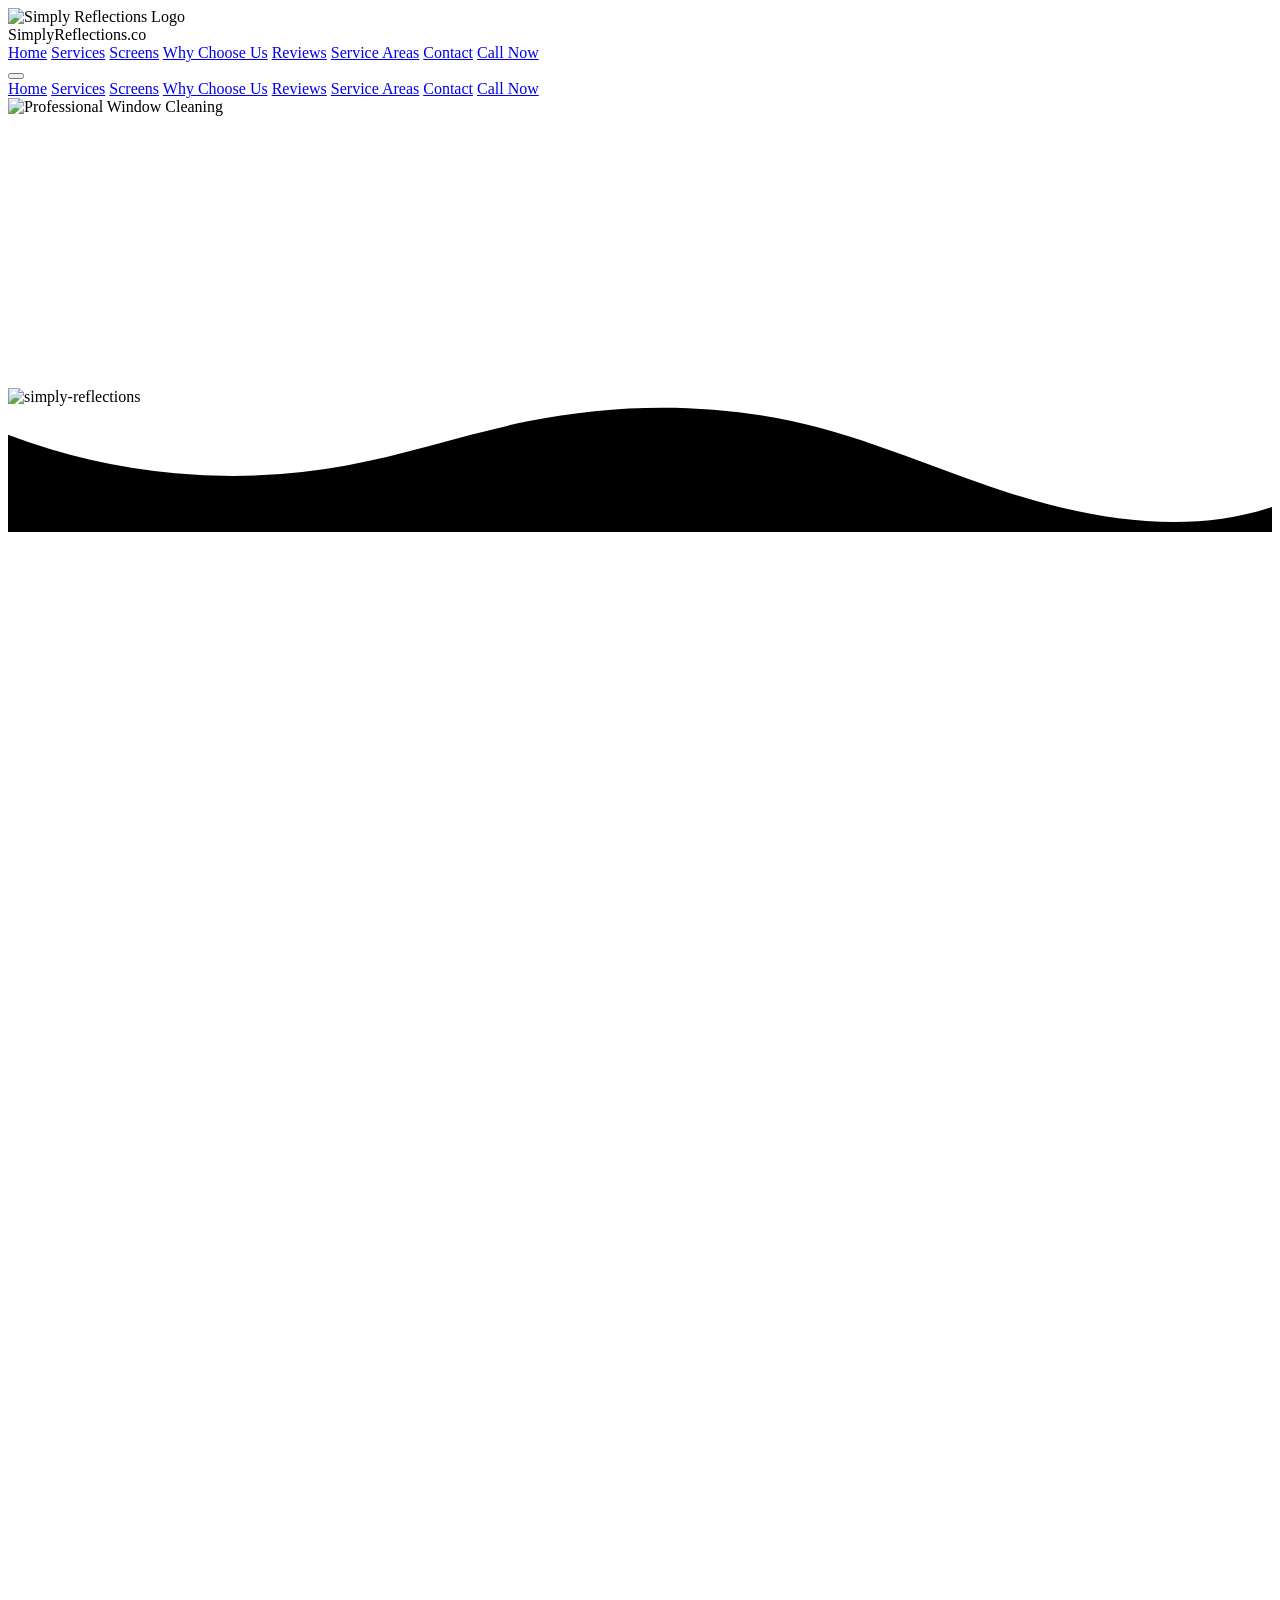
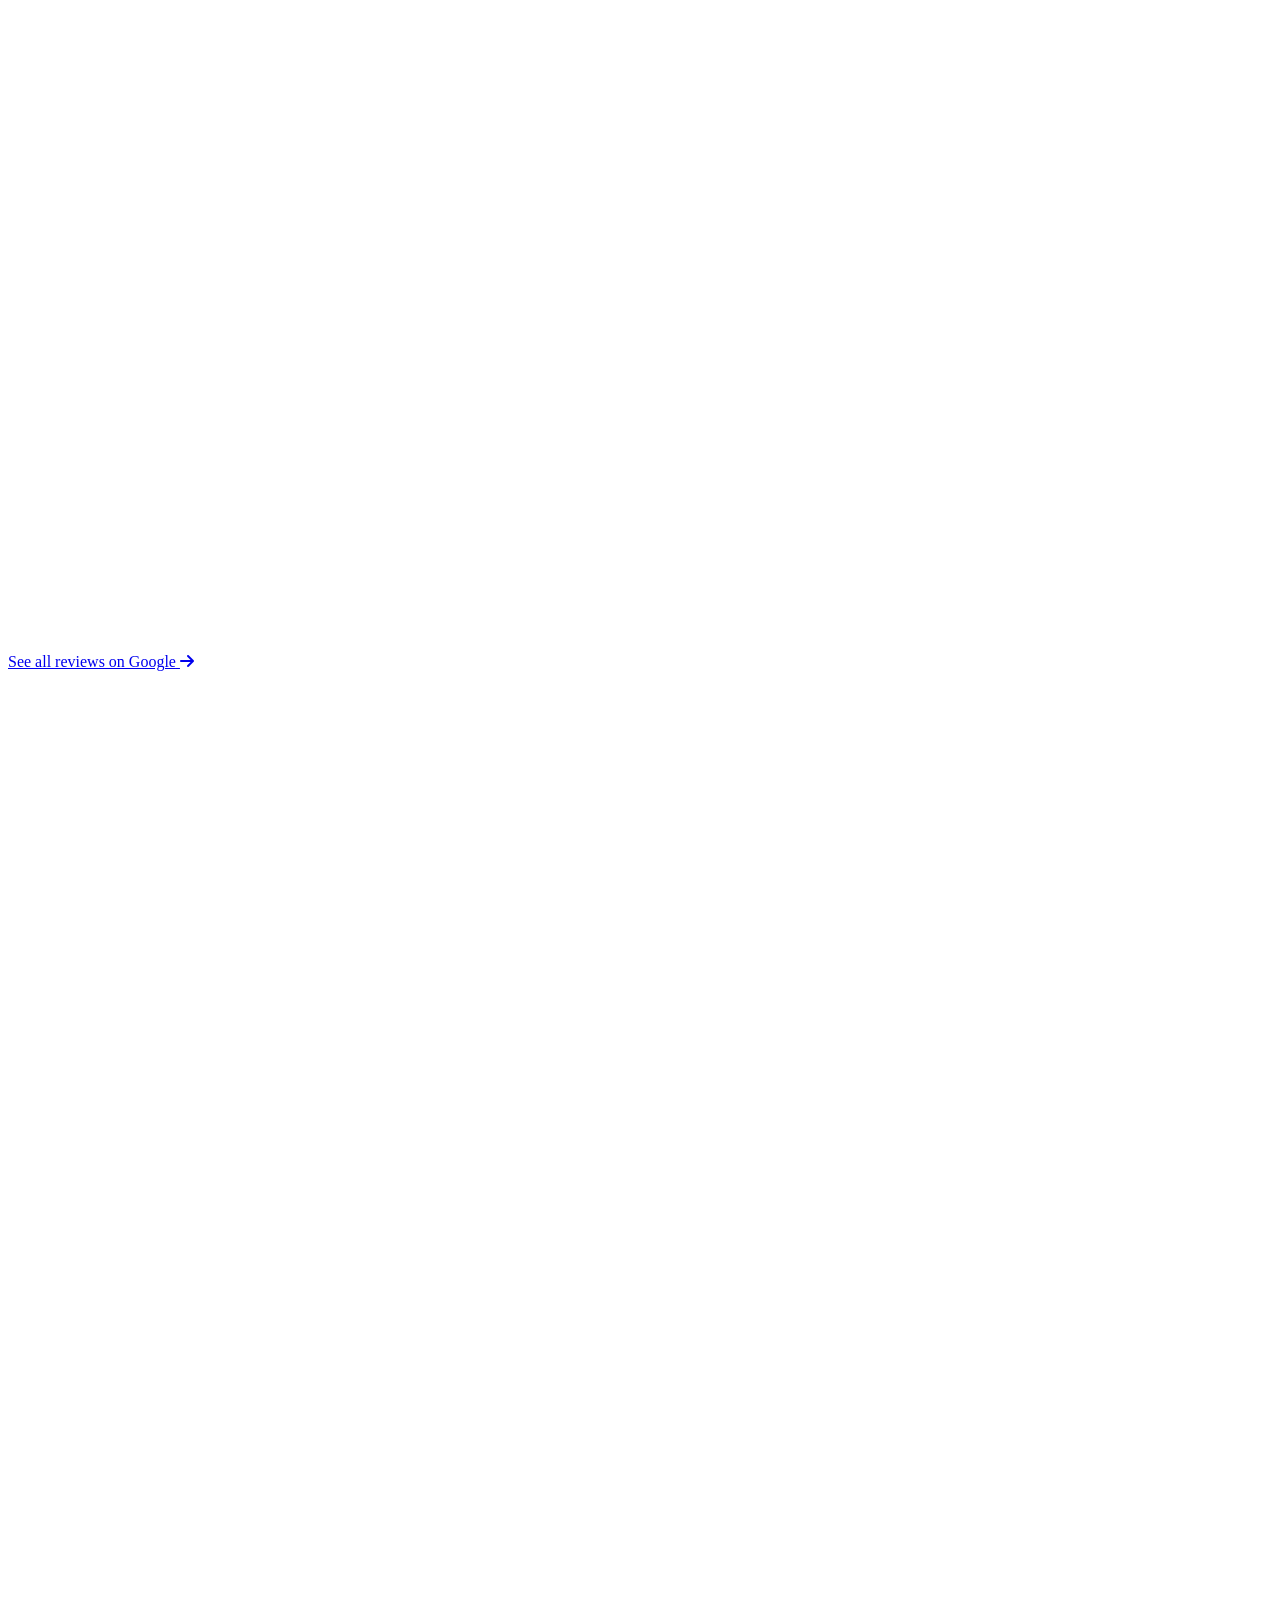
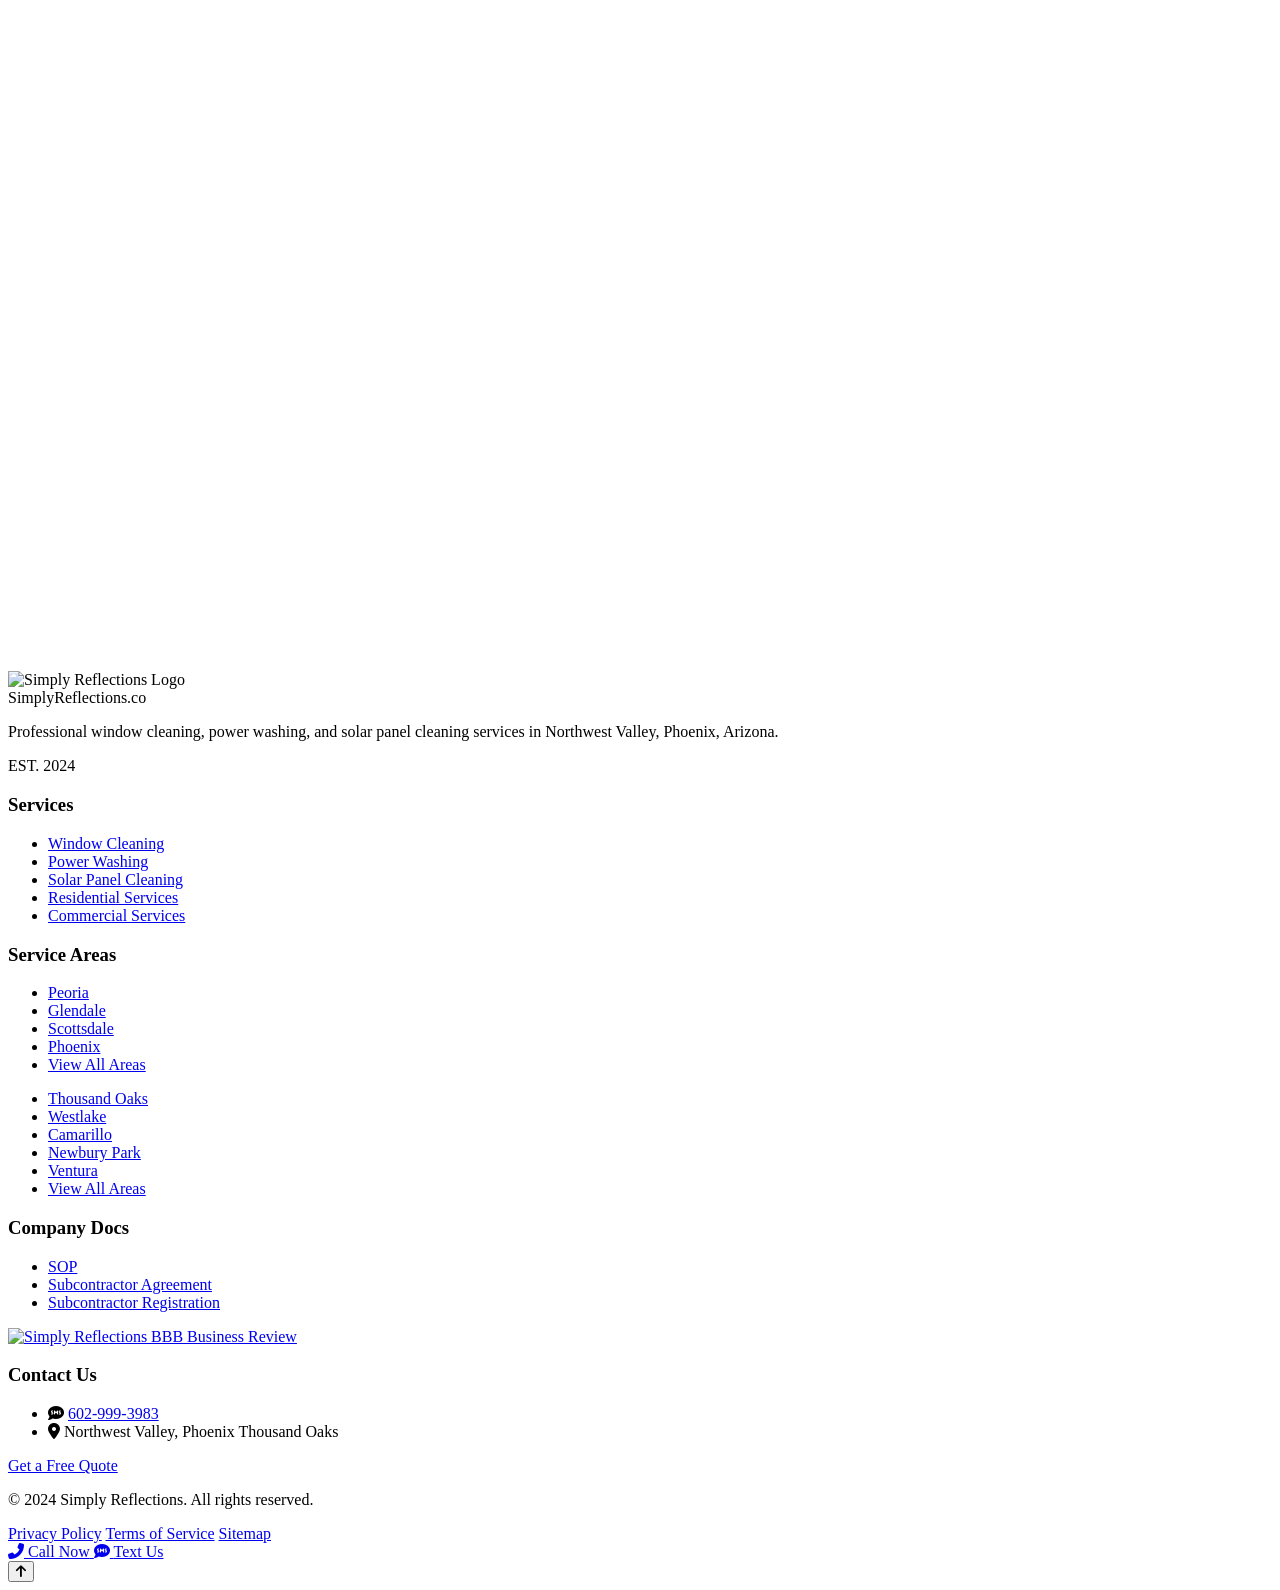
==== index.html @ 472fb4e9 "Footer: add Subcontractor Agreement + Registration links (index.html)" ====
<!DOCTYPE html>
<html lang="en">
<head>
    <meta charset="UTF-8">
    <meta name="viewport" content="width=device-width, initial-scale=1.0">
    <title>Window Cleaning Phoenix AZ | Power Washing & Solar Panel Cleaning | Simply Reflections </title>

    <meta name="description" content="Get sparkling clean windows, thoroughly power washed surfaces, and efficient solar panels in Phoenix, AZ! Simply Reflections offers 5-star rated, insured, and eco-friendly cleaning services. Text us for a free quote!">
    <meta name="keywords" content="Junk Removal, window cleaning Phoenix, power washing Phoenix, solar panel cleaning Phoenix, pressure washing Phoenix, window washing Phoenix, cleaning services Phoenix, Northwest Valley cleaning, residential window cleaning, commercial power washing, eco-friendly cleaning Arizona">
    <meta name="robots" content="index, follow">
    <link rel="icon" href="favicon.ico" type="image/x-icon">

    <!-- Open Graph Meta Tags (for social media sharing like Facebook, LinkedIn) -->
    <meta property="og:title" content="Simply Reflections - Professional Cleaning Services in Phoenix, AZ">
    <meta property="og:description" content="Expert window cleaning, power washing, and solar panel cleaning for homes and businesses across Phoenix and Northwest Valley, AZ. Get your free quote today!">
    <!-- IMPORTANT: Replace image URL with a high-quality image (1200x630px recommended) -->
    <meta property="og:image" content="https://simplyreflections.co/assets/img/simply-reflections-og-image.jpg">
    <meta property="og:url" content="https://simplyreflections.co/index.html">
    <meta property="og:type" content="website">
    <meta property="og:locale" content="en_US">
    
    <meta name="facebook-domain-verification" content="704m0b289h3f13l5sn9hy6qfu9cbup" >
    <!-- Twitter Card Meta Tags (for Twitter sharing) -->
    <!-- These control how your page appears when shared on Twitter. -->
    <meta name="twitter:card" content="summary_large_image">
    <meta name="twitter:site" content="@yourtwitterhandle"> <!-- Optional: Replace with your Twitter handle if you have one -->
    <meta name="twitter:title" content="Simply Reflections - Phoenix Cleaning Experts">
    <meta name="twitter:description" content="Sparkling clean results for windows, driveways, and solar panels in Phoenix, AZ. 5-star rated, insured, and eco-friendly.">
    <!-- IMPORTANT: Replace image URL with a high-quality image (800x418px recommended) -->
    <meta name="twitter:image" content="https://simplyreflections.co/assets/img/simply-reflections-twitter-card-image.jpg">

    <script type="application/ld+json">
    {
      "@context": "https://schema.org",
      "@type": "LocalBusiness",
      "name": "Simply Reflections",
      "image": "https://simplyreflections.co/assets/img/simply-reflections.jpg",
      "url": "https://simplyreflections.co",
      "telephone": "+16029993983",
      "address": {
        "@type": "PostalAddress",
        "streetAddress": "Your Business Street Address (Optional)",
        "addressLocality": "Phoenix",
        "addressRegion": "AZ",
        "postalCode": "Your Postal Code (Optional)",
        "addressCountry": "US"
      },
      "priceRange": "$$",
      "openingHoursSpecification": [
        {
          "@type": "OpeningHoursSpecification",
          "dayOfWeek": [
            "Monday",
            "Tuesday",
            "Wednesday",
            "Thursday",
            "Friday",
            "Saturday"
          ],
          "opens": "08:00",
          "closes": "17:00"
        }
      ],
      "hasMap": "https://www.google.com/maps/place/Simply+Reflections/@33.690091,-112.2878858,17z",
      "aggregateRating": {
        "@type": "AggregateRating",
        "ratingValue": "5.0",
        "reviewCount": "6" <!-- IMPORTANT: Adjust this based on your actual Google review count -->
      },
      "servesCuisine": "Cleaning Services",
      "serviceArea": [
        {
          "@type": "Place",
          "name": "Phoenix, AZ"
        },
        {
          "@type": "Place",
          "name": "Northwest Valley, AZ"
        }
      ],
      "makesOffer": [
        {
          "@type": "Offer",
          "itemOffered": {
            "@type": "Service",
            "name": "Window Cleaning"
          },
          "priceSpecification": {
            "@type": "PriceSpecification",
            "priceCurrency": "USD",
            "minPrice": "50",
            "maxPrice": "500"
          }
        },
        {
          "@type": "Offer",
          "itemOffered": {
            "@type": "Service",
            "name": "Power Washing"
          },
          "priceSpecification": {
            "@type": "PriceSpecification",
            "priceCurrency": "USD",
            "minPrice": "100",
            "maxPrice": "800"
          }
        },
        {
          "@type": "Offer",
          "itemOffered": {
            "@type": "Service",
            "name": "Solar Panel Cleaning"
          },
          "priceSpecification": {
            "@type": "PriceSpecification",
            "priceCurrency": "USD",
            "minPrice": "75",
            "maxPrice": "600"
          }
        }
      ]
    }
    </script>
    <!-- Meta Pixel Code -->
    <script>
    !function(f,b,e,v,n,t,s)
    {if(f.fbq)return;n=f.fbq=function(){n.callMethod?
    n.callMethod.apply(n,arguments):n.queue.push(arguments)};
    if(!f._fbq)f._fbq=n;n.push=n;n.loaded=!0;n.version='2.0';
    n.queue=[];t=b.createElement(e);t.async=!0;
    t.src=v;s=b.getElementsByTagName(e)[0];
    s.parentNode.insertBefore(t,s)}(window, document,'script',
    'https://connect.facebook.net/en_US/fbevents.js');
    fbq('init', '1446976406783797');
    fbq('track', 'PageView');
    </script>
    <noscript><img height="1" width="1" style="display:none"
    src="https://www.facebook.com/tr?id=1446976406783797&ev=PageView&noscript=1"
    /></noscript>
    <!-- End Meta Pixel Code -->

    <!-- Google tag (gtag.js) -->
<script async src="https://www.googletagmanager.com/gtag/js?id=G-9D026DBQJS"></script>
<script>
  window.dataLayer = window.dataLayer || [];
  function gtag(){dataLayer.push(arguments);}
  gtag('js', new Date());

  gtag('config', 'G-9D026DBQJS');
</script>

    <link rel="stylesheet" href="https://cdn.jsdelivr.net/npm/tailwindcss@2.2.19/dist/tailwind.min.css">
    <link rel="stylesheet" href="https://cdn.jsdelivr.net/npm/@fortawesome/fontawesome-free@6.1.1/css/all.min.css">
    <link rel="stylesheet" href="https://fonts.googleapis.com/css2?family=Montserrat:wght@300;400;500;600;700;800&display=swap">
    <link rel="stylesheet" href="https://fonts.googleapis.com/css2?family=Poppins:wght@300;400;500;600;700;800&display=swap">
    <link rel="stylesheet" href="https://cdn.jsdelivr.net/npm/aos@2.3.4/dist/aos.css"/>
    <link rel="stylesheet" href="https://cdn.jsdelivr.net/npm/swiper@8/swiper-bundle.min.css"/>
    <link rel="stylesheet" href="assets/css/style.css" />
</head>
<body>
    <!-- Navbar -->
    <nav class="nav-glass fixed w-full top-0 left-0 right-0 z-50 shadow-md">
        <div class="container px-4 mx-auto">
            <div class="flex justify-between h-16">
                <div class="flex items-center">
                    <div class="circular-logo mr-2">
                        <img src="assets/img/simply-reflections.jpg" alt="Simply Reflections Logo" class="h-12">
                    </div>
                    <span class="text-white font-bold text-lg">SimplyReflections.co</span>
                </div>

                <div class="hidden xl:flex items-center space-x-6">
                    <a href="index.html#home" class="text-white hover:text-accent-green transition duration-300">Home</a>
                    <a href="index.html#services" class="text-white hover:text-accent-green transition duration-300">Services</a>
                    <a href="screens.html" class="text-white block px-3 py-2 rounded-md hover:bg-secondary-blue">Screens</a>
                    <a href="index.html#why-us" class="text-white hover:text-accent-green transition duration-300">Why Choose
                        Us</a>
                    <a href="index.html#reviews" class="text-white hover:text-accent-green transition duration-300">Reviews</a>
                    <a href="index.html#service-areas" class="text-white hover:text-accent-green transition duration-300">Service
                        Areas</a>
                    <a href="index.html#contact" class="text-white hover:text-accent-green transition duration-300">Contact</a>
                    <a href="sms:6029993983" onclick="trackEvent('Contact', 'Text For Free Quote Button')" class="btn-secondary">Call
                        Now</a>
                </div>

                <div class="xl:hidden flex items-center">
                    <button id="mobile-menu-button" class="text-white focus:outline-none">
                        <div class="hamburger-line line1"></div>
                        <div class="hamburger-line line2"></div>
                        <div class="hamburger-line line3"></div>
                    </button>
                </div>
            </div>
        </div>

        <!-- Mobile menu -->
        <div id="mobile-menu" class="xl:hidden bg-primary-blue hidden pb-4">
            <div class="px-2 pt-2 pb-3 space-y-1 sm:px-3">
                <a href="index.html#home" class="text-white block px-3 py-2 rounded-md hover:bg-secondary-blue">Home</a>
                <a href="index.html#services" class="text-white block px-3 py-2 rounded-md hover:bg-secondary-blue">Services</a>
                <a href="screens.html" class="text-white block px-3 py-2 rounded-md hover:bg-secondary-blue">Screens</a>
                <a href="index.html#why-us" class="text-white block px-3 py-2 rounded-md hover:bg-secondary-blue">Why Choose
                    Us</a>
                <a href="index.html#reviews" class="text-white block px-3 py-2 rounded-md hover:bg-secondary-blue">Reviews</a>
                <a href="index.html#service-areas" class="text-white block px-3 py-2 rounded-md hover:bg-secondary-blue">Service
                    Areas</a>
                <a href="index.html#contact" class="text-white block px-3 py-2 rounded-md hover:bg-secondary-blue">Contact</a>
                <a href="sms:6029993983" onclick="trackEvent('Contact', 'Text For Free Quote Button')" class="btn-secondary block text-center mx-3 mt-4">Call Now</a>
            </div>
        </div>
    </nav>

    <main class="main">
        <!-- Hero Section -->
        <section id="home" class="hero-section xl:min-h-screen xxl_mh_auto pt-12 lg:pt-20 pb-32 overflow-hidden relative">
            <!-- Blob Shapes for Web 3.0 Feel -->
            <div class="blob-shape blob-1"></div>
            <div class="blob-shape blob-2"></div>
            
            <!-- Background Slider -->
            <div class="swiper hero-swiper">
                <div class="swiper-wrapper">
                    <!-- Window Cleaning Slide -->
                    <div class="swiper-slide">
                        <img src="assets/img/window-cleaning-2.webp" alt="Professional Window Cleaning" class="slide-img">
                    </div>
                    <!-- Power Washing Slide -->
                    <div class="swiper-slide">
                        <img src="assets/img/power-washing.webp" alt="Professional Power Washing" class="slide-img">
                    </div>
                    <!-- Solar Panel Cleaning Slide -->
                    <div class="swiper-slide">
                        <img src="assets/img/solar-panel-cleaning.webp" alt="Professional Solar Panel Cleaning" class="slide-img">
                    </div>
                </div>
            </div>
            
            <!-- Hero Overlay -->
            <div class="hero-overlay"></div>
            
            <!-- Hero Content -->
            <div class="container px-4 mx-auto relative z-10">
                <div class="hero-content h-full flex flex-col-reverse lg:flex-row gap-6 lg:gap-4 justify-center lg:justify-between lg:items-center pt-16 md:pt-12 lg:pt-20">
                    <div class="lg:w-2/3">
                        <div>
                            <div class="badge-northwest" data-aos="fade-down" data-aos-duration="800">
                                <i class="fas fa-map-marker-alt"></i> SERVING <span class="az__content ml-1">NORTHWEST VALLEY</span><span class="ca__content ml-1">Thousand Oaks</span> 
                            </div>
                        </div>
                        
                        <div class="max-w-3xl" data-aos="fade-up" data-aos-duration="1000">
                            <h1 class="text-3xl sm:text-5xl lg:text-6xl xl:text-7xl font-bold leading-tight mb-4 text-white text-shadow">
                                Professional <br>
                                <div class="word-carousel">
                                    <div class="text-accent-green">Window Cleaning</div>
                                    <div class="text-accent-green">Power Washing</div>
                                    <div class="text-accent-green">Solar Panel Cleaning</div>
                                </div>
                            </h1>
                            
                            <p class="text-lg md:text-xl mb-8 text-white opacity-90">
                                Delivering crystal clear results through exceptional service and advanced cleaning techniques for homes and businesses throughout <span class="az__content">Phoenix, AZ.</span><span class="ca__content">Thousand Oaks</span> 
                            </p>
                            <div class="flex flex-col sm:flex-row gap-4">
                                <a href="sms:6029993983" onclick="trackEvent('Contact', 'Text For Free Quote Button')" class="btn-secondary ripple">
                                    <i class="fas fa-sms"></i> Text for Free Quote in minutes to 602-999-3983
                                </a>
                            </div>
                            <div class="mt-8 glass-effect inline-flex items-center px-4 py-3">
                                <div class="flex">
                                    <i class="fas fa-star text-yellow-400"></i>
                                    <i class="fas fa-star text-yellow-400"></i>
                                    <i class="fas fa-star text-yellow-400"></i>
                                    <i class="fas fa-star text-yellow-400"></i>
                                    <i class="fas fa-star text-yellow-400"></i>
                                </div>
                                <span class="ml-2 text-white">5-Star Rated on Google</span>
                            </div>

                            <div class="pt-5">
                                
                                <a href="https://www.bbb.org/us/ca/newbury-park/profile/window-cleaning/simply-reflections-1236-92109759/#sealclick" id="bbblink" class="ruhzbul" target="_blank" rel="nofollow">
                                    <img src="https://seal-santabarbara.bbb.org/logo/ruhzbul/bbb-92109759.png" style="border: 0;" alt="Simply Reflections BBB Business Review" />
                                </a>
                            </div>
                        </div>
                    </div>
                    <div class="lg:w-1/3">
                        <img class="w-32 sm:w-52 lg:w-80 mx-auto border rounded-full" src="assets/img/simply-reflections.jpg" alt="simply-reflections">
                    </div>
                </div>
            </div>
            
            <!-- Wave Bottom Effect -->
            <div class="hero_shapeDivider">
                <svg data-name="Layer 1" xmlns="http://www.w3.org/2000/svg" viewBox="0 0 1200 120" preserveAspectRatio="none">
                    <path d="M985.66,92.83C906.67,72,823.78,31,743.84,14.19c-82.26-17.34-168.06-16.33-250.45.39-57.84,11.73-114,31.07-172,41.86A600.21,600.21,0,0,1,0,27.35V120H1200V95.8C1132.19,118.92,1055.71,111.31,985.66,92.83Z" class="shape-fill"></path>
                </svg>
            </div>
        </section>
    
        <!-- Trust Indicators -->
        <section class="pt-10">
            <div class="py-6 bg-light-blue">
                <div class="container px-4 mx-auto">
                    <div class="grid grid-cols-2 md:grid-cols-4 gap-4 text-center">
                        <div class="p-4" data-aos="fade-up" data-aos-delay="100">
                            <div class="text-primary-blue mb-2">
                                <i class="fas fa-calendar-check text-3xl"></i>
                            </div>
                            <h3 class="font-semibold">Est. 2024</h3>
                        </div>
                        <div class="p-4" data-aos="fade-up" data-aos-delay="200">
                            <div class="text-primary-blue mb-2">
                                <i class="fas fa-shield-alt text-3xl"></i>
                            </div>
                            <h3 class="font-semibold">Fully Insured</h3>
                        </div>
                        <div class="p-4" data-aos="fade-up" data-aos-delay="300">
                            <div class="text-primary-blue mb-2">
                                <i class="fas fa-thumbs-up text-3xl"></i>
                            </div>
                            <h3 class="font-semibold">100% Satisfaction</h3>
                        </div>
                        <div class="p-4" data-aos="fade-up" data-aos-delay="400">
                            <div class="text-primary-blue mb-2">
                                <i class="fas fa-star text-3xl"></i>
                            </div>
                            <h3 class="font-semibold">5-Star Service</h3>
                        </div>
                    </div>
                </div>
            </div>
        </section>
    
        <!-- Services Section -->
        <section id="services" class="py-20">
            <div class="container px-4 mx-auto">
                <div class="text-center mb-16" data-aos="fade-up">
                    <h2 class="text-3xl md:text-4xl font-bold mb-4 text-primary-blue">Our Professional Services</h2>
                    <p class="text-lg text-gray-600 max-w-3xl mx-auto">
                        We offer premium cleaning services to keep your property looking its best. Our trained professionals use high-quality equipment and eco-friendly products.
                    </p>
                </div>
                
                <div class="grid grid-cols-1 md:grid-cols-2 gap-4 xl:gap-8">

                    <!-- Window Cleaning Service -->
                    <div class="service-card" data-aos="fade-up" data-aos-delay="200">
                        <div class="h-56 overflow-hidden relative">
                            <div class="service-img-bg w-full h-full" style="background-image: url('assets/img/window-cleaning-3.webp')"></div>
                        </div>
                        <div class="p-6 flex flex-col grow-1">
                            <h3 class="text-xl font-semibold mb-3 text-primary-blue">Window Cleaning</h3>
                            <p class="text-gray-600 mb-4">
                                Crystal clear, streak-free windows that enhance your view and let in more natural light. We clean all types of windows, including hard-to-reach ones.
                            </p>
                            <div class="progress-bar">
                                <div class="progress" style="width: 100%;"></div>
                            </div>
                            <div class="flex flex-wrap gap-2 mt-4 mb-6">
                                <span class="px-3 py-1 bg-light-blue rounded-full text-sm text-primary-blue">Residential</span>
                                <span class="px-3 py-1 bg-light-blue rounded-full text-sm text-primary-blue">Commercial</span>
                                <span class="px-3 py-1 bg-light-blue rounded-full text-sm text-primary-blue">High-Rise</span>
                                <span class="px-3 py-1 bg-light-blue rounded-full text-sm text-primary-blue">Streak-Free</span>
                            </div>
                            <div class="mt-auto">
                                <a href="sms:6029993983 " class="btn-primary w-full block text-center ripple">Get a Quote</a>
                            </div>
                        </div>
                    </div>

                    <!-- Solar Panel Cleaning Service -->
                    <div class="service-card" data-aos="fade-up" data-aos-delay="400">
                        <div class="h-56 overflow-hidden relative">
                            <div class="service-img-bg w-full h-full" style="background-image: url('assets/img/solar-panel-cleaning.webp')"></div>
                        </div>
                        <div class="p-6 flex flex-col grow-1">
                            <h3 class="text-xl font-semibold mb-3 text-primary-blue">Solar Panel Cleaning</h3>
                            <p class="text-gray-600 mb-4">
                                Improve energy efficiency by up to 30% with our specialized solar panel cleaning service. Safe and effective cleaning methods.
                            </p>
                            <div class="progress-bar">
                                <div class="progress" style="width: 100%;"></div>
                            </div>
                            <div class="flex flex-wrap gap-2 mt-4 mb-6">
                                <span class="px-3 py-1 bg-light-blue rounded-full text-sm text-primary-blue">Efficiency</span>
                                <span class="px-3 py-1 bg-light-blue rounded-full text-sm text-primary-blue">Safe</span>
                                <span class="px-3 py-1 bg-light-blue rounded-full text-sm text-primary-blue">Eco-Friendly</span>
                                <span class="px-3 py-1 bg-light-blue rounded-full text-sm text-primary-blue">Professional</span>
                            </div>
                            <div class="mt-auto">
                                <a href="#contact" class="btn-primary w-full block text-center ripple">Get a Quote</a>
                            </div>
                        </div>
                    </div>
                    
                    <!-- Power Washing Service -->
                    <div class="service-card" data-aos="fade-up" data-aos-delay="300">
                        <div class="h-56 overflow-hidden relative">
                            <div class="service-img-bg w-full h-full" style="background-image: url('assets/img/power-washing.webp')"></div>
                        </div>
                        <div class="p-6 flex flex-col grow-1">
                            <h3 class="text-xl font-semibold mb-3 text-primary-blue">Power Washing</h3>
                            <p class="text-gray-600 mb-4">
                                Revitalize your property's exterior surfaces, including driveways, patios, decks, and siding, removing dirt, grime, and stains.
                            </p>
                            <div class="progress-bar">
                                <div class="progress" style="width: 100%;"></div>
                            </div>
                            <div class="flex flex-wrap gap-2 mt-4 mb-6">
                                <span class="px-3 py-1 bg-light-blue rounded-full text-sm text-primary-blue">Driveways</span>
                                <span class="px-3 py-1 bg-light-blue rounded-full text-sm text-primary-blue">Patios</span>
                                <span class="px-3 py-1 bg-light-blue rounded-full text-sm text-primary-blue">Sidewalks</span>
                                <span class="px-3 py-1 bg-light-blue rounded-full text-sm text-primary-blue">Siding</span>
                            </div>
                            <div class="mt-auto">
                                <a href="sms:6029993983" onclick="trackEvent('Contact', 'Text For Free Quote Button')" class="btn-primary w-full block text-center ripple">Get a Quote</a>
                            </div>
                        </div>
                    </div>

                    <!-- Junk Removal Service -->
                    <div class="service-card" data-aos="fade-up" data-aos-delay="100">
                        <div class="h-56 overflow-hidden relative">
                            <div class="service-img-bg w-full h-full" style="background-image: url('assets/img/junk-removal.webp')"></div>
                        </div>
                        <div class="p-6 flex flex-col grow-1">
                            <h3 class="text-xl font-semibold mb-3 text-primary-blue">Junk Removal </h3>
                            <div class="grid md:grid-cols-2 gap-4 mb-4">
                                <ul class="text-gray-60 check_list">
                                    <li>Appliance Removal</li>
                                    <li>Hot Tub Removal</li>
                                    <li>Swingset & Trampoline Removal</li>
                                    <li>Office Clean Out</li>
                                    <li>Garage Clean Out</li>
                                    <li>Storage Unit Clean Out</li>
                                </ul>

                                <ul class="text-gray-60 check_list">
                                    <li>Estate Clean Out</li>
                                    <li>Apartment Clean Out</li>
                                    <li>Bulk Junk Removal</li>
                                    <li>Yard Debris Removal</li>
                                    <li>Carpet Removal & Disposal</li>
                                    <li>Eviction Clean Out</li>
                                    <li>Scrap Meta Removal</li>
                                </ul>
                            </div>
                            <div class="mt-auto">
                                <a href="sms:6029993983 " class="btn-primary w-full block text-center ripple">Get a Quote</a>
                            </div>
                        </div>
                    </div>
                    
                    
                </div>
            </div>
        </section>
    
        <!-- Why Choose Us -->
        <section id="why-us" class="py-20 bg-light-blue">
            <div class="container px-4 mx-auto">
                <div class="text-center mb-16" data-aos="fade-up">
                    <h2 class="text-3xl md:text-4xl font-bold mb-4 text-primary-blue">Why Choose Simply Reflections</h2>
                    <p class="text-lg text-gray-600 max-w-3xl mx-auto">
                        We're committed to providing exceptional cleaning services with a focus on quality, reliability, and customer satisfaction.
                    </p>
                </div>
                
                <div class="grid grid-cols-1 md:grid-cols-2 lg:grid-cols-3 gap-4 xl:gap-8">
                    <!-- Feature 1 -->
                    <div class="bg-white p-6 rounded-lg shadow-md" data-aos="fade-up" data-aos-delay="100">
                        <div class="text-accent-green mb-4">
                            <i class="fas fa-check-circle text-4xl"></i>
                        </div>
                        <h3 class="text-xl font-semibold mb-3 text-primary-blue">Professional Team</h3>
                        <p class="text-gray-600">
                            Our highly trained technicians are experienced, friendly, and dedicated to delivering outstanding results.
                        </p>
                    </div>
                    
                    <!-- Feature 2 -->
                    <div class="bg-white p-6 rounded-lg shadow-md" data-aos="fade-up" data-aos-delay="200">
                        <div class="text-accent-green mb-4">
                            <i class="fas fa-tools text-4xl"></i>
                        </div>
                        <h3 class="text-xl font-semibold mb-3 text-primary-blue">Advanced Equipment</h3>
                        <p class="text-gray-600">
                            We use state-of-the-art equipment and high-quality cleaning solutions for superior results every time.
                        </p>
                    </div>
                    
                    <!-- Feature 3 -->
                    <div class="bg-white p-6 rounded-lg shadow-md" data-aos="fade-up" data-aos-delay="300">
                        <div class="text-accent-green mb-4">
                            <i class="fas fa-leaf text-4xl"></i>
                        </div>
                        <h3 class="text-xl font-semibold mb-3 text-primary-blue">Eco-Friendly Products</h3>
                        <p class="text-gray-600">
                            We're committed to using environmentally friendly cleaning products that are safe for your family and the planet.
                        </p>
                    </div>
                    
                    <!-- Feature 4 -->
                    <div class="bg-white p-6 rounded-lg shadow-md" data-aos="fade-up" data-aos-delay="400">
                        <div class="text-accent-green mb-4">
                            <i class="fas fa-clock text-4xl"></i>
                        </div>
                        <h3 class="text-xl font-semibold mb-3 text-primary-blue">Punctuality</h3>
                        <p class="text-gray-600">
                            We value your time and always arrive on schedule, completing work efficiently without sacrificing quality.
                        </p>
                    </div>
                    
                    <!-- Feature 5 -->
                    <div class="bg-white p-6 rounded-lg shadow-md" data-aos="fade-up" data-aos-delay="500">
                        <div class="text-accent-green mb-4">
                            <i class="fas fa-shield-alt text-4xl"></i>
                        </div>
                        <h3 class="text-xl font-semibold mb-3 text-primary-blue">Fully Insured</h3>
                        <p class="text-gray-600">
                            We're fully insured for your peace of mind, protecting your property and our team during all cleaning operations.
                        </p>
                    </div>
                    
                    <!-- Feature 6 -->
                    <div class="bg-white p-6 rounded-lg shadow-md" data-aos="fade-up" data-aos-delay="600">
                        <div class="text-accent-green mb-4">
                            <i class="fas fa-smile text-4xl"></i>
                        </div>
                        <h3 class="text-xl font-semibold mb-3 text-primary-blue">Satisfaction Guaranteed</h3>
                        <p class="text-gray-600">
                            We stand behind our work with a 100% satisfaction guarantee, ensuring you're completely happy with our services.
                        </p>
                    </div>
                </div>
            </div>
        </section>
    
        <!-- Google Reviews Section -->
        <section id="reviews" class="py-20">
            <div class="container px-4 mx-auto">
                <div class="text-center mb-16" data-aos="fade-up">
                    <h2 class="text-3xl md:text-4xl font-bold mb-4 text-primary-blue">What Our Customers Say</h2>
                    <div class="flex justify-center items-center mb-4">
                        <div class="flex">
                            <i class="fas fa-star text-yellow-400 text-2xl"></i>
                            <i class="fas fa-star text-yellow-400 text-2xl"></i>
                            <i class="fas fa-star text-yellow-400 text-2xl"></i>
                            <i class="fas fa-star text-yellow-400 text-2xl"></i>
                            <i class="fas fa-star text-yellow-400 text-2xl"></i>
                        </div>
                        <span class="ml-2 text-lg font-semibold">5.0 Rating on Google</span>
                    </div>
                    <div class="w-52 mx-auto">
                        <a href="https://www.bbb.org/us/ca/newbury-park/profile/window-cleaning/simply-reflections-1236-92109759/#sealclick" id="bbblink" class="ruhzbul" target="_blank" rel="nofollow">
                                       <img src="https://seal-santabarbara.bbb.org/logo/ruhzbul/bbb-92109759.png" style="border: 0;" alt="Simply Reflections BBB Business Review" />
                                   </a>
                    </div>

                    <p class="text-lg text-gray-600 max-w-3xl mx-auto">
                        Read what our satisfied customers have to say about our professional cleaning services.
                    </p>

                   
                </div>
                
                <div class="grid grid-cols-1 md:grid-cols-2 lg:grid-cols-3 gap-4 xl:gap-8 items-start">
                    <!-- Review 1 -->
                    <a class="review-card block" data-aos="fade-up" data-aos-delay="100" href="https://maps.app.goo.gl/E3qhysWbWNx8E7KR9" target="_blank">
                        <div class="flex items-center mb-3">
                            <div class="w-10 h-10 bg-primary-blue rounded-full flex items-center justify-center text-white font-bold">
                                <img class="w-full h-full object-cover" src="assets/img/tara-withrow.png" alt="Tara Withrow">
                            </div>
                            <div class="ml-3">
                                <h4 class="font-semibold">Tara Withrow</h4>
                            </div>
                        </div>
                        <div class="flex mb-4">
                            <i class="fas fa-star text-yellow-400"></i>
                            <i class="fas fa-star text-yellow-400"></i>
                            <i class="fas fa-star text-yellow-400"></i>
                            <i class="fas fa-star text-yellow-400"></i>
                            <i class="fas fa-star text-yellow-400"></i>
                        </div>
                        <div class="review_desc">
                            <p class="text-gray-600 mb-4">
                                Recently, Dylan from Simply Reflections knocked on my door with an offer to clean all my windows, inside and out. He was very knowledgeable of the process and personable. I wasn't ready for the interior windows to be cleaned, however he scheduled for the exterior to be done.
                            </p>
                            <p class="text-gray-600 mb-4">
                                Max called to confirm the appointment and reviewed cost prior to cleaning day! He was also very nice to work with.
                            </p>
                            <p class="text-gray-600 mb-4">
                                They arrived on time, as scheduled.  I was told the exterior would take about 2.5hrs, however they were completed in an hour. I didn't realize how dirty my windows were as my home is only a year old! They look beautiful!! I'm very happy.
                            </p>
                            <p class="text-gray-600 mb-4">
                                Max called me about an hour after my appointment to confirm my satisfaction. At that time, I was so pleased with the job they did, I booked an appointment for Simply Reflections to clean my parents windows and I signed up for an exterior window cleaning every 6 months. I would highly recommend Simply Reflections.
                            </p>
                        </div>
                        <div class="pt-4 text-blue-400">
                            Read More
                        </div>
                    </a>
                    <!-- Review 2 -->
                    <a class="review-card block" data-aos="fade-up" data-aos-delay="200" href="https://maps.app.goo.gl/YHb6cVQgawx5D68XA" target="_blank">
                        <div class="flex items-center mb-3">
                            <div class="w-10 h-10 bg-primary-blue rounded-full flex items-center justify-center text-white font-bold">
                                J
                            </div>
                            <div class="ml-3">
                                <h4 class="font-semibold">Jessica Kemp</h4>
                            </div>
                        </div>
                        <div class="flex mb-4">
                            <i class="fas fa-star text-yellow-400"></i>
                            <i class="fas fa-star text-yellow-400"></i>
                            <i class="fas fa-star text-yellow-400"></i>
                            <i class="fas fa-star text-yellow-400"></i>
                            <i class="fas fa-star text-yellow-400"></i>
                        </div>
                        <div class="review_desc">
                            <p class="text-gray-600 mb-4">
                                Simply Reflections owner Max is a polite, hardworking entrepreneur that I fully endorse. I watched him door knock with integrity, confidence and such great friendly communication. Then he approached me with a special for window washing, he ensured me quick, clean and top notch efficient service and I’m pleased to say Simply Reflections did not disappoint. His two team members showed up on time, polite and ready to work. I have a two story with many windows and these guys cleaned all my screens windows inside and out with zero mess! My windows are crystal clear and I’m extremely satisfied. Five stars for Simply Reflections! I highly recommend.
                            </p>
                        </div>
                        <div class="pt-4 text-blue-400">
                            Read More
                        </div>
                    </a>
                    <!-- Review 3 -->
                    <a class="review-card block" data-aos="fade-up" data-aos-delay="300" href="https://maps.app.goo.gl/Az678zwfXc9Z5ear6" target="_blank">
                        <div class="flex items-center mb-3">
                            <div class="w-10 h-10 bg-primary-blue rounded-full flex items-center justify-center text-white font-bold">
                                <img class="w-full h-full object-cover" src="assets/img/rebecca-hsu.png" alt="Rebecca Hsu">
                            </div>
                            <div class="ml-3">
                                <h4 class="font-semibold">Rebecca Hsu</h4>
                            </div>
                        </div>
                        <div class="flex mb-4">
                            <i class="fas fa-star text-yellow-400"></i>
                            <i class="fas fa-star text-yellow-400"></i>
                            <i class="fas fa-star text-yellow-400"></i>
                            <i class="fas fa-star text-yellow-400"></i>
                            <i class="fas fa-star text-yellow-400"></i>
                        </div>
                        <div class="review_desc">
                            <p class="text-gray-600 mb-4">
                                Had two great experiences with this company to date. They are very friendly, reasonably priced, punctual and of course they do a great job. They have one time and recurring options as well.  They work around issues (i.e. windows in an inconvenient basement location-no problem-they work with you), and they work fast. Will definitely use them again.
                            </p>
                        </div>
                        <div class="pt-4 text-blue-400">
                            Read More
                        </div>
                    </a>
                    <!-- Review 4 -->
                    <a class="review-card block" data-aos="fade-up" data-aos-delay="100" href="https://maps.app.goo.gl/Tbv9RGWp2KyMt9Gf8" target="_blank">
                        <div class="flex items-center mb-3">
                            <div class="w-10 h-10 bg-primary-blue rounded-full flex items-center justify-center text-white font-bold">
                                SB
                            </div>
                            <div class="ml-3">
                                <h4 class="font-semibold">Sara Barrett</h4>
                            </div>
                        </div>
                        <div class="flex mb-4">
                            <i class="fas fa-star text-yellow-400"></i>
                            <i class="fas fa-star text-yellow-400"></i>
                            <i class="fas fa-star text-yellow-400"></i>
                            <i class="fas fa-star text-yellow-400"></i>
                            <i class="fas fa-star text-yellow-400"></i>
                        </div>
                        <div class="review_desc">
                            <p class="text-gray-600 mb-4">
Never in my 13 years of owning my home have I had my windows cleaned. These guys had their work cut out for them. Screens and windows look great! Max is super easy to work with and he got my windows done in a timely manner and on a Sunday! Would definitely recommend. Professional and job well done!!
                            </p>
                        </div>
                        <div class="pt-4 text-blue-400">
                            Read More
                        </div>
                    </a>
                    <!-- Review 5 -->
                    <a class="review-card block" data-aos="fade-up" data-aos-delay="200" href="https://maps.app.goo.gl/3wh8NBmriAELriSGA" target="_blank">
                        <div class="flex items-center mb-3">
                            <div class="w-10 h-10 bg-primary-blue rounded-full flex items-center justify-center text-white font-bold">
                                K
                            </div>
                            <div class="ml-3">
                                <h4 class="font-semibold">Kathy Ariaratnam</h4>
                            </div>
                        </div>
                        <div class="flex mb-4">
                            <i class="fas fa-star text-yellow-400"></i>
                            <i class="fas fa-star text-yellow-400"></i>
                            <i class="fas fa-star text-yellow-400"></i>
                            <i class="fas fa-star text-yellow-400"></i>
                            <i class="fas fa-star text-yellow-400"></i>
                        </div>
                        <div class="review_desc">
                            <p class="text-gray-600 mb-4">
                                Max and his people did an amazing job on our windows both inside and out!  The windows were dirtier than expected, but they finished everything to perfection.  I was so happy that I have scheduled them to come back in the Fall after the monsoon!
                            </p>
                        </div>
                        <div class="pt-4 text-blue-400">
                            Read More
                        </div>
                    </a>
                    <!-- Review 6 -->
                    <a class="review-card block" data-aos="fade-up" data-aos-delay="300" href="https://maps.app.goo.gl/YwCSNFVJkLmk4smW9" target="_blank">
                        <div class="flex items-center mb-3">
                            <div class="w-10 h-10 bg-primary-blue rounded-full flex items-center justify-center text-white font-bold">
                                <img class="w-full h-full object-cover" src="assets/img/neal-snyder.png" alt="Neal Snyder">
                            </div>
                            <div class="ml-3">
                                <h4 class="font-semibold">Neal Snyder</h4>
                            </div>
                        </div>
                        <div class="flex mb-4">
                            <i class="fas fa-star text-yellow-400"></i>
                            <i class="fas fa-star text-yellow-400"></i>
                            <i class="fas fa-star text-yellow-400"></i>
                            <i class="fas fa-star text-yellow-400"></i>
                            <i class="fas fa-star text-yellow-400"></i>
                        </div>
                        <div class="review_desc">
                            <p class="text-gray-600 mb-4">
                                Max was amazing.  He and his crew were very courteous and professional.
                            </p>
                            <p class="text-gray-600 mb-4">
                                Aside from being great people, the work they did was phenomenal.   If you’re looking to get your solar panels and/or windows cleaned, his process leaves them both spotless.
                            </p>
                        </div>
                        <div class="pt-4 text-blue-400">
                            Read More
                        </div>
                    </a>
                </div>
                
                <div class="text-center mt-10">
                    <a href="https://www.google.com/maps/place/Simply+Reflections/@33.6897579,-112.2891645,16.1z/data=!4m18!1m9!3m8!1s0x872b5de34963af0d:0x45ed987807e022f2!2sSimply+Reflections!8m2!3d33.690091!4d-112.2878858!9m1!1b1!16s%2Fg%2F11wtv7ljsw!3m7!1s0x872b5de34963af0d:0x45ed987807e022f2!8m2!3d33.690091!4d-112.2878858!9m1!1b1!16s%2Fg%2F11wtv7ljsw?entry=ttu&g_ep=EgoyMDI1MDYzMC4wIKXMDSoASAFQAw%3D%3D" target="_blank" class="inline-flex items-center text-primary-blue hover:text-secondary-blue transition duration-300">
                        <span>See all reviews on Google</span>
                        <i class="fas fa-arrow-right ml-2"></i>
                    </a>
                </div>
            </div>
        </section>
    
        <!-- Service Areas Section -->
        <section id="service-areas" class="py-20 bg-light-blue">
            <div class="container px-4 mx-auto">
                <div class="text-center mb-16" data-aos="fade-up">
                    <h2 class="text-3xl md:text-4xl font-bold mb-4 text-primary-blue">Areas We Serve</h2>
                    <p class="text-lg text-gray-600 max-w-3xl mx-auto">
                        We proudly offer our professional cleaning services throughout the Northwest Valley and greater Phoenix metropolitan area.
                    </p>
                </div>
                
                <!-- az -->
                <div class="grid grid-cols-1 lg:grid-cols-2 gap-6 xl:gap-8 items-center az__content">
                    <div data-aos="fade-right">
                        <div class="bg-white rounded-lg shadow-md p-6">
                            <h3 class="text-xl font-semibold mb-4 text-primary-blue">Our Service Locations</h3>
                            <div class="grid grid-cols-2 gap-4">
                                <div>
                                    <ul class="space-y-2">
                                        <li class="flex items-center">
                                            <i class="fas fa-map-marker-alt text-accent-green mr-2"></i>
                                            Peoria
                                        </li>
                                        <li class="flex items-center">
                                            <i class="fas fa-map-marker-alt text-accent-green mr-2"></i>
                                            Glendale
                                        </li>
                                        <li class="flex items-center">
                                            <i class="fas fa-map-marker-alt text-accent-green mr-2"></i>
                                            Scottsdale
                                        </li>
                                        <li class="flex items-center">
                                            <i class="fas fa-map-marker-alt text-accent-green mr-2"></i>
                                            North Phoenix
                                        </li>
                                        <li class="flex items-center">
                                            <i class="fas fa-map-marker-alt text-accent-green mr-2"></i>
                                            Central Phoenix
                                        </li>
                                        <li class="flex items-center">
                                            <i class="fas fa-map-marker-alt text-accent-green mr-2"></i>
                                            Vistancia
                                        </li>
                                    </ul>
                                </div>
                                <div>
                                    <ul class="space-y-2">
                                        <li class="flex items-center">
                                            <i class="fas fa-map-marker-alt text-accent-green mr-2"></i>
                                            Westwing
                                        </li>
                                        <li class="flex items-center">
                                            <i class="fas fa-map-marker-alt text-accent-green mr-2"></i>
                                            Stetson Hills
                                        </li>
                                        <li class="flex items-center">
                                            <i class="fas fa-map-marker-alt text-accent-green mr-2"></i>
                                            Arrowhead
                                        </li>
                                        <li class="flex items-center">
                                            <i class="fas fa-map-marker-alt text-accent-green mr-2"></i>
                                            Anthem
                                        </li>
                                        <li class="flex items-center">
                                            <i class="fas fa-map-marker-alt text-accent-green mr-2"></i>
                                            Dove Valley
                                        </li>
                                        <li class="flex items-center">
                                            <i class="fas fa-map-marker-alt text-accent-green mr-2"></i>
                                            Happy Valley
                                        </li>
                                        <li class="flex items-center">
                                            <i class="fas fa-map-marker-alt text-accent-green mr-2"></i>
                                            Deer Valley
                                        </li>
                                    </ul>
                                </div>
                            </div>
                            <div class="mt-6">
                                <p class="text-gray-600">
                                    Not sure if we serve your area? <a href="#contact" class="text-primary-blue hover:text-secondary-blue">Contact us</a> to find out!
                                </p>
                            </div>
                        </div>
                    </div>
                    
                    <div data-aos="fade-left">
                        <!-- Google Map Integration -->
                        <div class="h-96 bg-gray-300 rounded-lg overflow-hidden shadow-md">
                            <iframe 
                                src="https://www.google.com/maps/embed?pb=!1m18!1m12!1m3!1d123213.85433756231!2d-112.35546189787162!3d33.69952365258872!2m3!1f0!2f0!3f0!3m2!1i1024!2i768!4f13.1!3m3!1m2!1s0x872b5de34963af0d%3A0x45ed987807e022f2!2sSimply%20Reflections!5e0!3m2!1sen!2sus!4v1770233567693!5m2!1sen!2sus" 
                                width="100%" 
                                height="100%" 
                                style="border:0;" 
                                allowfullscreen="" 
                                loading="lazy" 
                                referrerpolicy="no-referrer-when-downgrade">
                            </iframe>
                        </div>
                    </div>
                </div>

                <!-- ca -->
                <div class="grid grid-cols-1 lg:grid-cols-2 gap-6 xl:gap-8 items-center ca__content">
                    <div data-aos="fade-right">
                        <div class="bg-white rounded-lg shadow-md p-6">
                            <h3 class="text-xl font-semibold mb-4 text-primary-blue">Our Service Locations</h3>
                            <div class="grid grid-cols-2 gap-4">
                                <div>
                                    <ul class="space-y-2">
                                        <li class="flex items-center">
                                            <i class="fas fa-map-marker-alt text-accent-green mr-2"></i>
                                            Thousand Oaks
                                        </li>
                                        <li class="flex items-center">
                                            <i class="fas fa-map-marker-alt text-accent-green mr-2"></i>
                                            Westlake
                                        </li>
                                        <li class="flex items-center">
                                            <i class="fas fa-map-marker-alt text-accent-green mr-2"></i>
                                            Camarillo
                                        </li>
                                        <li class="flex items-center">
                                            <i class="fas fa-map-marker-alt text-accent-green mr-2"></i>
                                            Newbury Park
                                        </li>
                                        <li class="flex items-center">
                                            <i class="fas fa-map-marker-alt text-accent-green mr-2"></i>
                                            Ventura
                                        </li>
                                    </ul>
                                </div>
                            </div>
                            <div class="mt-6">
                                <p class="text-gray-600">
                                    Not sure if we serve your area? <a href="#contact" class="text-primary-blue hover:text-secondary-blue">Contact us</a> to find out!
                                </p>
                            </div>
                        </div>
                    </div>
                    
                    <div data-aos="fade-left">
                        <!-- Google Map Integration -->
                        <div class="h-96 bg-gray-300 rounded-lg overflow-hidden shadow-md">
                            <iframe 
                                src="https://www.google.com/maps/embed?pb=!1m18!1m12!1m3!1d803522.5578239542!2d-120.42707587897252!3d36.516806071378554!2m3!1f0!2f0!3f0!3m2!1i1024!2i768!4f13.1!3m3!1m2!1s0x808fb9fe5f285e3d%3A0x8b5109a227086f55!2sCalifornia!5e0!3m2!1sen!2sus!4v1770233739832!5m2!1sen!2sus" 
                                width="100%" 
                                height="100%" 
                                style="border:0;" 
                                allowfullscreen="" 
                                loading="lazy" 
                                referrerpolicy="no-referrer-when-downgrade">
                            </iframe>
                        </div>
                    </div>
                </div>
            </div>
        </section>
    
        <!-- CTA Section -->
        <section class="py-20 bg-primary-blue text-white">
            <div class="container px-4 mx-auto">
                <div class="flex flex-col xl:flex-row xl:items-center justify-between">
                    <div class="xl:w-2/3 mb-8 xl:mb-0 text-center xl:text-left" data-aos="fade-right">
                        <h2 class="text-3xl md:text-4xl font-bold mb-4">Ready for Crystal Clear Results?</h2>
                        <p class="text-lg">
                            Contact us today for a free quote and experience the Simply Reflections difference. Satisfaction guaranteed!
                        </p>
                    </div>
                    <div class="xl:w-1/3 text-center xl:text-right" data-aos="fade-left">
                        <a href="sms:6029993983" onclick="trackEvent('Contact', 'Text For Free Quote Button')" class="btn-secondary ripple inline-block md:mr-4">
                            <i class="fas fa-phone-alt mr-2"></i> Call Now
                        </a>
                        <a href="sms:6029993983" onclick="trackEvent('Contact', 'Text For Free Quote Button')" class="btn-secondary ripple inline-block">
                            <i class="fas fa-envelope mr-2"></i> Get a Quote
                        </a>
                    </div>
                </div>
            </div>
        </section>
    
        <!-- Contact Section -->
        <section id="contact" class="py-20">
            <div class="container px-4 mx-auto">
                <div class="text-center mb-10" data-aos="fade-up">
                    <h2 class="text-3xl md:text-4xl font-bold mb-4 text-primary-blue">Contact Us</h2>
                    <p class="text-lg text-gray-600 max-w-3xl mx-auto">
                        Ready to transform your property with our professional cleaning services? Reach out to us today!
                    </p>
                </div>
                
                <div class="max-w-xl mx-auto">
                    <div>
                        <div class="bg-white rounded-lg shadow-md p-6 mb-8"  data-aos="fade-up">
                            <h3 class="text-xl font-semibold mb-4 text-primary-blue">Get in Touch</h3>
                            <div class="space-y-4">
                                <div class="flex items-center">
                                    <div class="w-10 min-w-10 h-10 bg-light-blue rounded-full flex items-center justify-center text-primary-blue mr-4">
                                        <i class="fas fa-sms"></i>
                                    </div>
                                    <div>
                                        <p class="text-gray-500 text-sm">SMS</p>
                                        <a href="sms:6029993983" onclick="trackEvent('Contact', 'Text For Free Quote Button')" class="text-primary-blue hover:text-secondary-blue">602-999-3983</a>
                                    </div>
                                </div>
                                <div class="flex items-center">
                                    <div class="w-10 min-w-10 h-10 bg-light-blue rounded-full flex items-center justify-center text-primary-blue mr-4">
                                        <i class="fas fa-map-marker-alt"></i>
                                    </div>
                                    <div>
                                        <p class="text-gray-500 text-sm">Service Area</p>
                                        <p class="az__content">Northwest Valley & Greater Phoenix</p>
                                        <p class="ca__content">Thousand Oaks</p>
                                    </div>
                                </div>
                                <div class="flex items-center">
                                    <div class="w-10 min-w-10 h-10 bg-light-blue rounded-full flex items-center justify-center text-primary-blue mr-4">
                                        <i class="fas fa-clock"></i>
                                    </div>
                                    <div>
                                        <p class="text-gray-500 text-sm">Hours</p>
                                        <p>Monday - Sunday : 7am - 6pm</p>
                                    </div>
                                </div>
                            </div>
                        </div>
                        
                        <div class="bg-white rounded-lg shadow-md p-6"  data-aos="fade-up">
                            <h3 class="text-xl font-semibold mb-4 text-primary-blue">Follow Us</h3>
                            <div class="flex space-x-4">
                                <a href="#" class="w-10 h-10 bg-light-blue rounded-full flex items-center justify-center text-primary-blue hover:bg-primary-blue hover:text-white transition duration-300" target="_blank">
                                    <i class="fab fa-facebook-f"></i>
                                </a>
                                <a href="https://www.instagram.com/simplyreflections/" class="w-10 h-10 bg-light-blue rounded-full flex items-center justify-center text-primary-blue hover:bg-primary-blue hover:text-white transition duration-300" target="_blank">
                                    <i class="fab fa-instagram"></i>
                                </a>
                            </div>
                        </div>
                    </div>
                </div>
            </div>
        </section>
    </main>

    <!-- Footer -->
    <footer class="bg-primary-blue text-white py-12">
        <div class="container px-4 mx-auto">
            <div class="grid grid-cols-1 md:grid-cols-2 xl:grid-cols-4 gap-8">
                <div>
                    <div class="flex items-center mb-4">
                        <div class="circular-logo mr-2 bg-black">
                            <img src="assets/img/simply-reflections.jpg" alt="Simply Reflections Logo" class="h-12">
                        </div>
                        <span class="font-bold text-lg">SimplyReflections.co</span>
                    </div>
                    <p class="mb-4">
                        Professional window cleaning, power washing, and solar panel cleaning services in Northwest Valley, Phoenix, Arizona.
                    </p>
                    <p class="text-sm">
                        EST. 2024
                    </p>
                </div>
                <div>
                    <h3 class="text-lg font-semibold mb-4">Services</h3>
                    <ul class="space-y-2">
                        <li><a href="#" class="hover:text-accent-green transition duration-300">Window Cleaning</a></li>
                        <li><a href="#" class="hover:text-accent-green transition duration-300">Power Washing</a></li>
                        <li><a href="#" class="hover:text-accent-green transition duration-300">Solar Panel Cleaning</a></li>
                        <li><a href="#" class="hover:text-accent-green transition duration-300">Residential Services</a></li>
                        <li><a href="#" class="hover:text-accent-green transition duration-300">Commercial Services</a></li>
                    </ul>
                </div>
                <div>
                    <h3 class="text-lg font-semibold mb-4">Service Areas</h3>
                    <ul class="space-y-2 az__content mb-6">
                        <li><a href="#" class="hover:text-accent-green transition duration-300">Peoria</a></li>
                        <li><a href="#" class="hover:text-accent-green transition duration-300">Glendale</a></li>
                        <li><a href="#" class="hover:text-accent-green transition duration-300">Scottsdale</a></li>
                        <li><a href="#" class="hover:text-accent-green transition duration-300">Phoenix</a></li>
                        <li><a href="#" class="hover:text-accent-green transition duration-300">View All Areas</a></li>
                    </ul>
                    <ul class="space-y-2 ca__content mb-6">
                        <li><a href="#" class="hover:text-accent-green transition duration-300">Thousand Oaks</a></li>
                        <li><a href="#" class="hover:text-accent-green transition duration-300">Westlake</a></li>
                        <li><a href="#" class="hover:text-accent-green transition duration-300">Camarillo</a></li>
                        <li><a href="#" class="hover:text-accent-green transition duration-300">Newbury Park</a></li>
                        <li><a href="#" class="hover:text-accent-green transition duration-300">Ventura</a></li>
                        <li><a href="#" class="hover:text-accent-green transition duration-300">View All Areas</a></li>
                    </ul>


                    <h3 class="text-lg font-semibold mb-4">Company Docs</h3>
                    <ul class="space-y-2 az__content">
                        <li><a href="sop.html" class="hover:text-accent-green transition duration-300">SOP</a></li>
                        <li><a href="agreement.html" class="hover:text-accent-green transition duration-300">Subcontractor Agreement</a></li>
                        <li><a href="subcontractor-registration.html" class="hover:text-accent-green transition duration-300">Subcontractor Registration</a></li>
                    </ul>
                </div>
                <div>
                    <div class="mb-4">
                        <a href="https://www.bbb.org/us/ca/newbury-park/profile/window-cleaning/simply-reflections-1236-92109759/#sealclick" id="bbblink" class="ruhzbul" target="_blank" rel="nofollow">
                            <img src="https://seal-santabarbara.bbb.org/logo/ruhzbul/bbb-92109759.png" style="border: 0;" alt="Simply Reflections BBB Business Review" />
                        </a>
                    </div>
                    <h3 class="text-lg font-semibold mb-4">Contact Us</h3>
                    <ul class="space-y-2">
                        <li class="flex items-center">
                            <i class="fas fa-sms mr-2 text-accent-green"></i>
                            <a href="sms:6029993983" onclick="trackEvent('Contact', 'Text For Free Quote Button')" class="hover:text-accent-green transition duration-300">602-999-3983</a>
                        </li>
                        <li class="flex items-center">
                            <i class="fas fa-map-marker-alt mr-2 text-accent-green"></i>
                            <span class="az__content">Northwest Valley, Phoenix</span>
                            <span class="ca__content">Thousand Oaks</span>
                        </li>
                    </ul>
                    <div class="mt-4">
                        <a href="sms:6029993983" onclick="trackEvent('Contact', 'Text For Free Quote Button')" class="btn-secondary ripple">Get a Free Quote</a>
                    </div>
                </div>
            </div>
            <div class="border-t border-gray-700 pb-20 sm:pb-0 mt-8 pt-8 flex flex-col md:flex-row justify-between items-center">
                <p class="text-center md:text-left">&copy; 2024 Simply Reflections. All rights reserved.</p>
                <div class="mt-4 md:mt-0">
                    <a href="#" class="text-sm text-gray-300 hover:text-white mr-4">Privacy Policy</a>
                    <a href="#" class="text-sm text-gray-300 hover:text-white mr-4">Terms of Service</a>
                    <a href="#" class="text-sm text-gray-300 hover:text-white">Sitemap</a>
                </div>
            </div>
        </div>
    </footer>

    <!-- Mobile Call/Text Bottom Bar -->
    <div class="md:hidden fixed bottom-0 left-0 right-0 bg-primary-blue text-white z-40 flex">
        <a href="sms:6029993983" onclick="trackEvent('Contact', 'Text For Free Quote Button')" class="flex-1 py-3 flex flex-col items-center justify-center ripple">
            <i class="fas fa-phone-alt mb-1"></i>
            <span class="text-sm">Call Now</span>
        </a>
        <a href="sms:6029993983" onclick="trackEvent('Contact', 'Text For Free Quote Button')" class="flex-1 py-3 flex flex-col items-center justify-center bg-accent-green ripple">
            <i class="fas fa-sms mb-1"></i>
            <span class="text-sm">Text Us</span>
        </a>
    </div>

    <!-- Back to Top Button -->
    <button id="back-to-top" class="fixed bottom-20 right-4 md:bottom-6 md:right-6 bg-accent-green text-white w-12 h-12 rounded-full flex items-center justify-center shadow-lg z-50 opacity-0 invisible transition-all duration-300">
        <i class="fas fa-arrow-up"></i>
    </button>

    <!-- Scripts -->
    <script data-cfasync="false" src="assets/js/email-decode.min.js"></script>
    <script src="https://cdn.jsdelivr.net/npm/aos@2.3.4/dist/aos.js"></script>
    <script src="https://cdn.jsdelivr.net/npm/swiper@8/swiper-bundle.min.js"></script>
    <script type="text/javascript" src="https://seal-santabarbara.bbb.org/inc/legacy.js"></script>
    <script src="assets/js/script.js"></script>
</body>
</html>
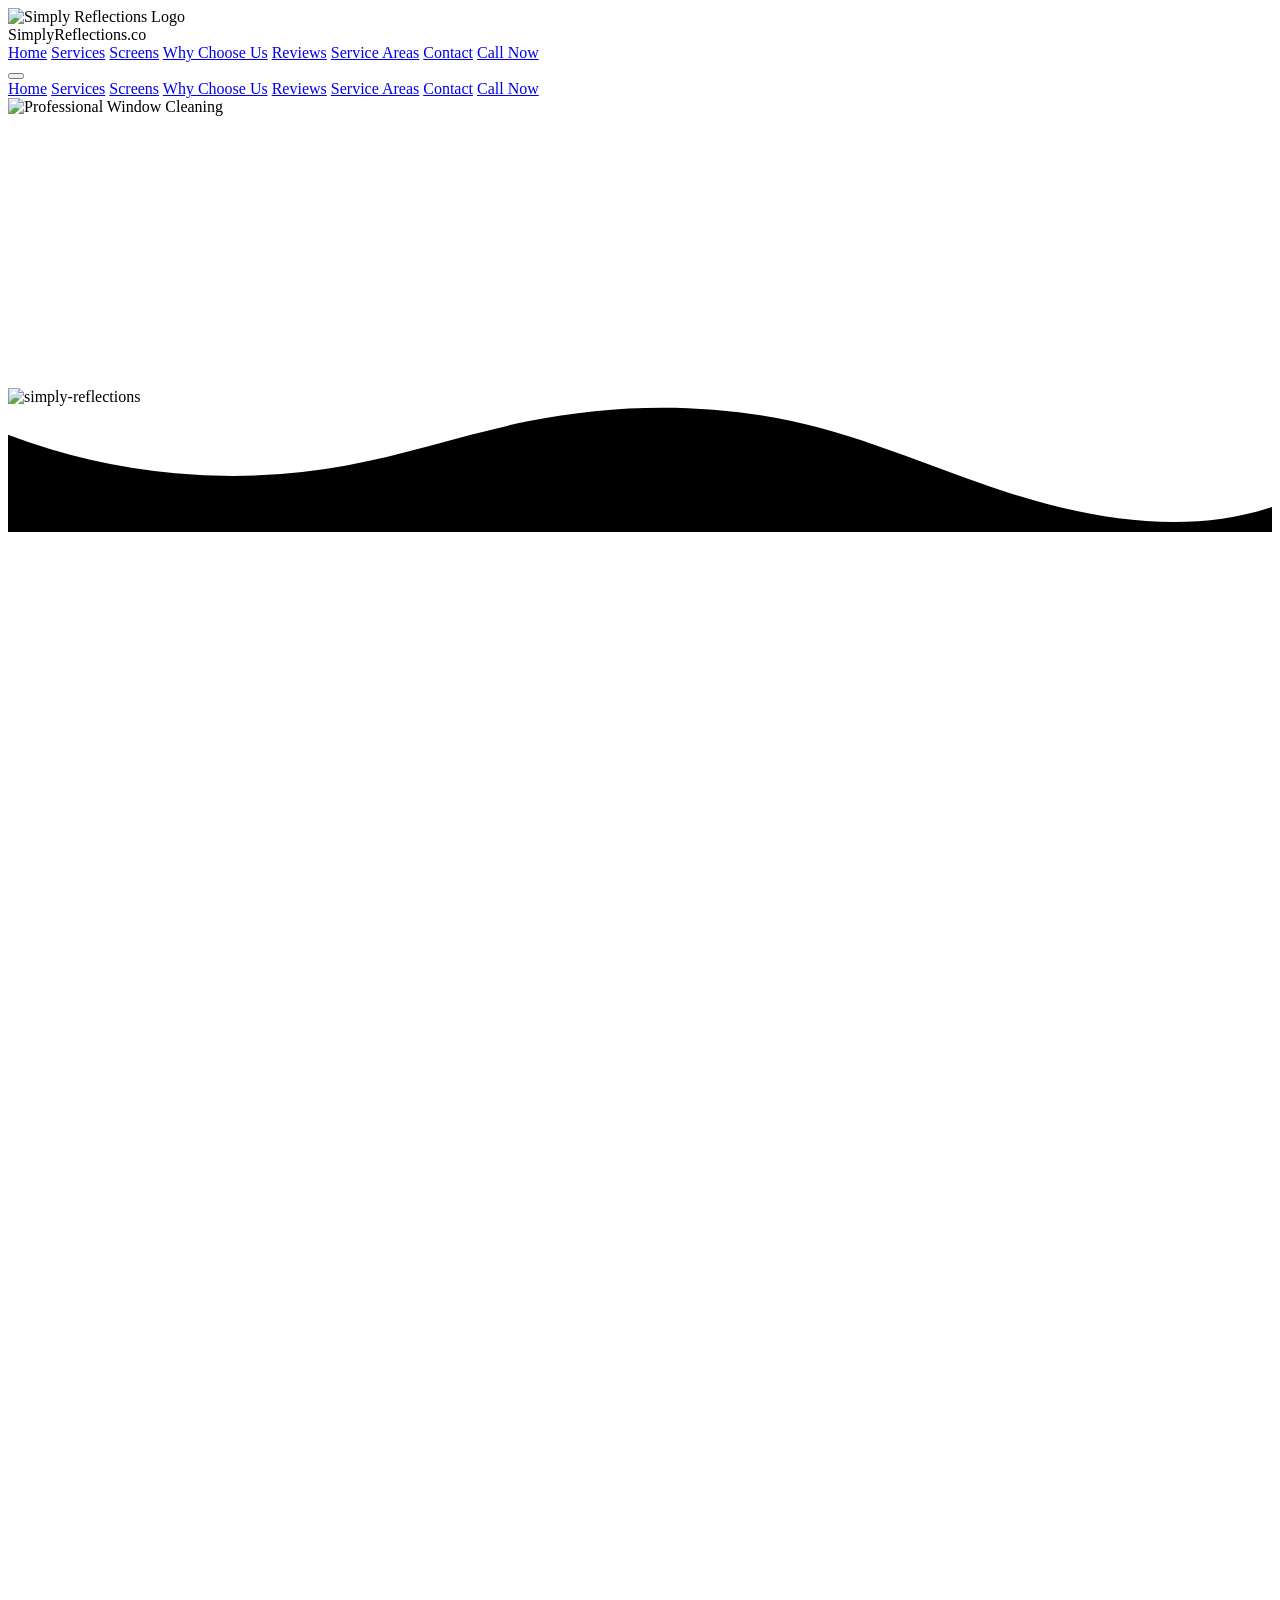
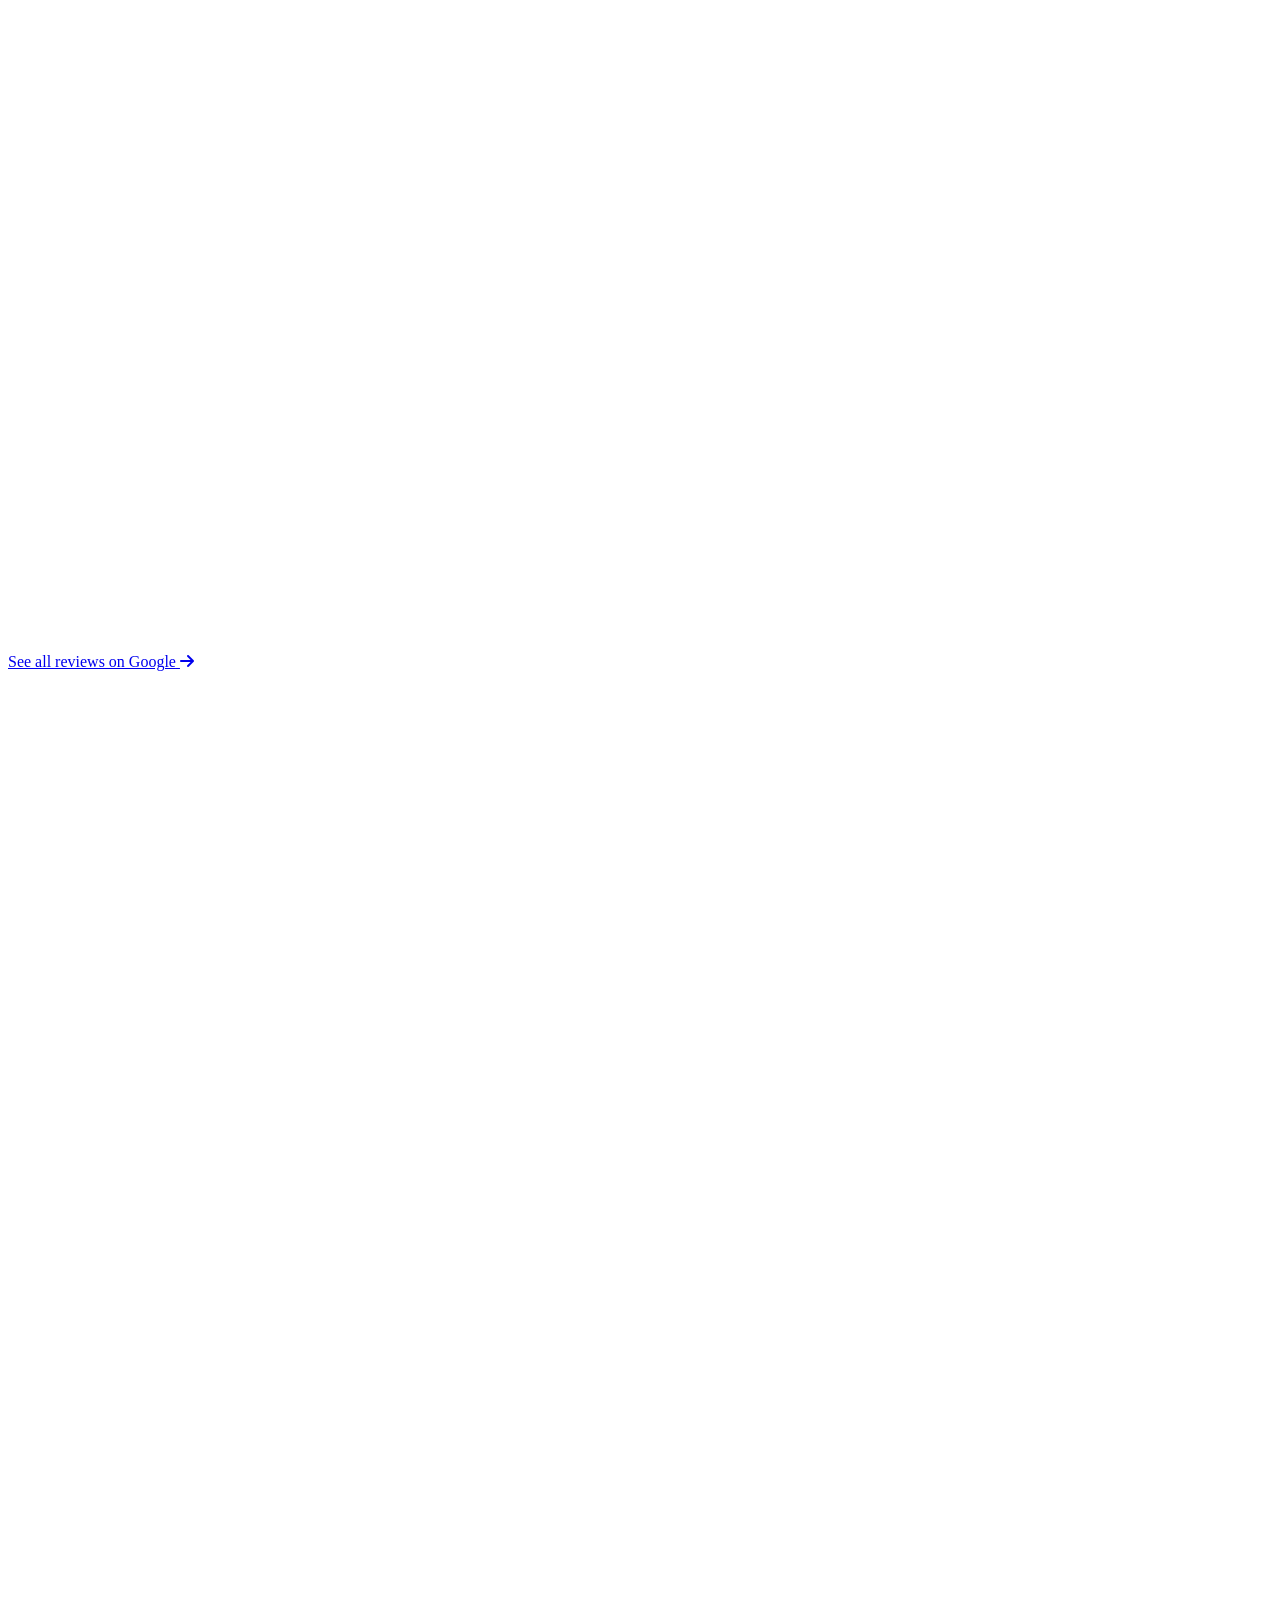
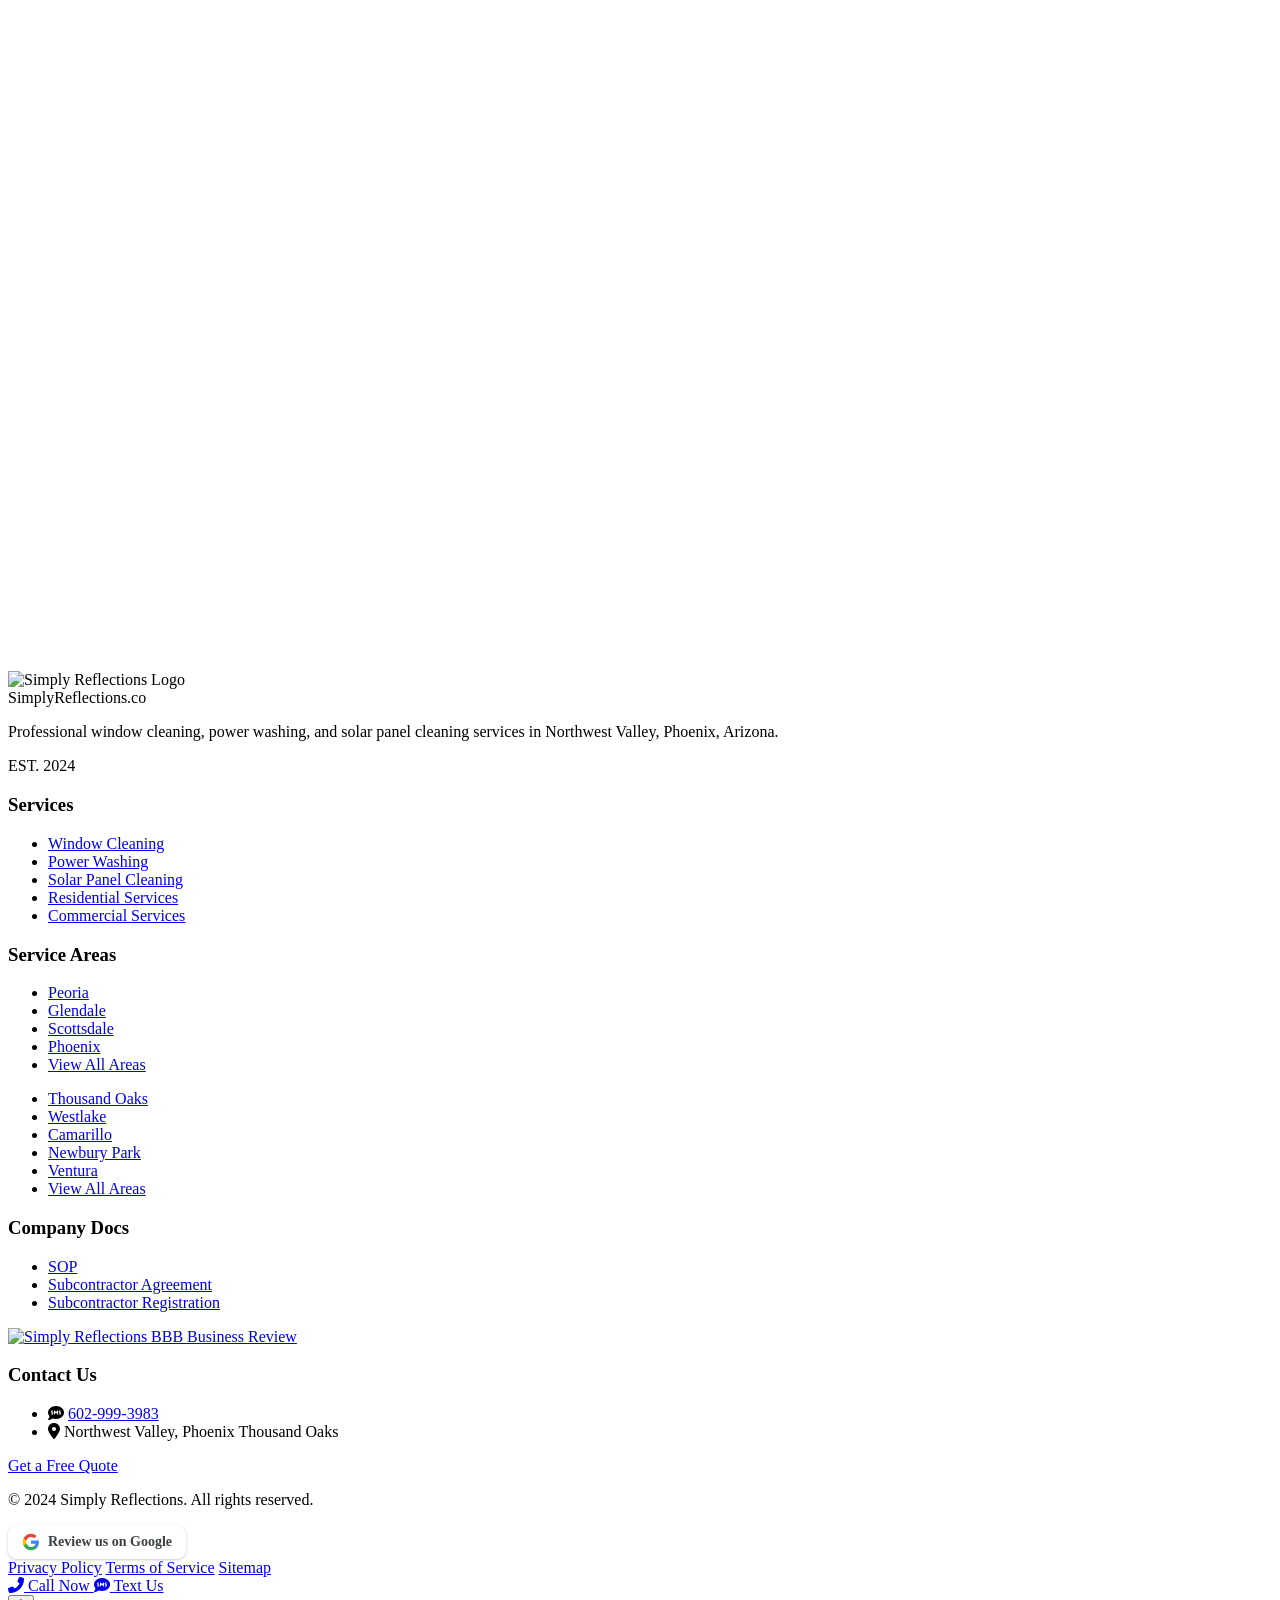
==== commit 4854c4b3: "Add Google review badge to index.html footer -> /reviewus" ====
--- a/index.html
+++ b/index.html
@@ -1068,10 +1068,16 @@
             </div>
             <div class="border-t border-gray-700 pb-20 sm:pb-0 mt-8 pt-8 flex flex-col md:flex-row justify-between items-center">
                 <p class="text-center md:text-left">&copy; 2024 Simply Reflections. All rights reserved.</p>
-                <div class="mt-4 md:mt-0">
+                <div class="mt-4 md:mt-0 flex flex-col sm:flex-row items-center gap-4">
+                    <a href="/reviewus" target="_blank" rel="noopener" onclick="if(window.trackEvent)trackEvent('Review','Google Review Footer')" style="display:inline-flex;align-items:center;gap:8px;background:#fff;color:#3c4043;font-weight:600;font-size:14px;padding:8px 14px;border-radius:9px;text-decoration:none;box-shadow:0 1px 3px rgba(0,0,0,.2)" aria-label="Leave us a Google review">
+                        <svg width="18" height="18" viewBox="0 0 48 48" aria-hidden="true"><path fill="#4285F4" d="M45.12 24.5c0-1.56-.14-3.06-.4-4.5H24v8.51h11.84c-.51 2.75-2.06 5.08-4.39 6.64v5.52h7.11c4.16-3.83 6.56-9.47 6.56-16.17z"/><path fill="#34A853" d="M24 46c5.94 0 10.92-1.97 14.56-5.33l-7.11-5.52c-1.97 1.32-4.49 2.1-7.45 2.1-5.73 0-10.58-3.87-12.31-9.07H4.34v5.7C7.96 41.07 15.4 46 24 46z"/><path fill="#FBBC05" d="M11.69 28.18C11.25 26.86 11 25.45 11 24s.25-2.86.69-4.18v-5.7H4.34C2.85 17.09 2 20.45 2 24s.85 6.91 2.34 9.88l7.35-5.7z"/><path fill="#EA4335" d="M24 10.75c3.23 0 6.13 1.11 8.41 3.29l6.31-6.31C34.91 4.18 29.93 2 24 2 15.4 2 7.96 6.93 4.34 14.12l7.35 5.7c1.73-5.2 6.58-9.07 12.31-9.07z"/></svg>
+                        Review us on Google
+                    </a>
+                    <div>
                     <a href="#" class="text-sm text-gray-300 hover:text-white mr-4">Privacy Policy</a>
                     <a href="#" class="text-sm text-gray-300 hover:text-white mr-4">Terms of Service</a>
                     <a href="#" class="text-sm text-gray-300 hover:text-white">Sitemap</a>
+                    </div>
                 </div>
             </div>
         </div>
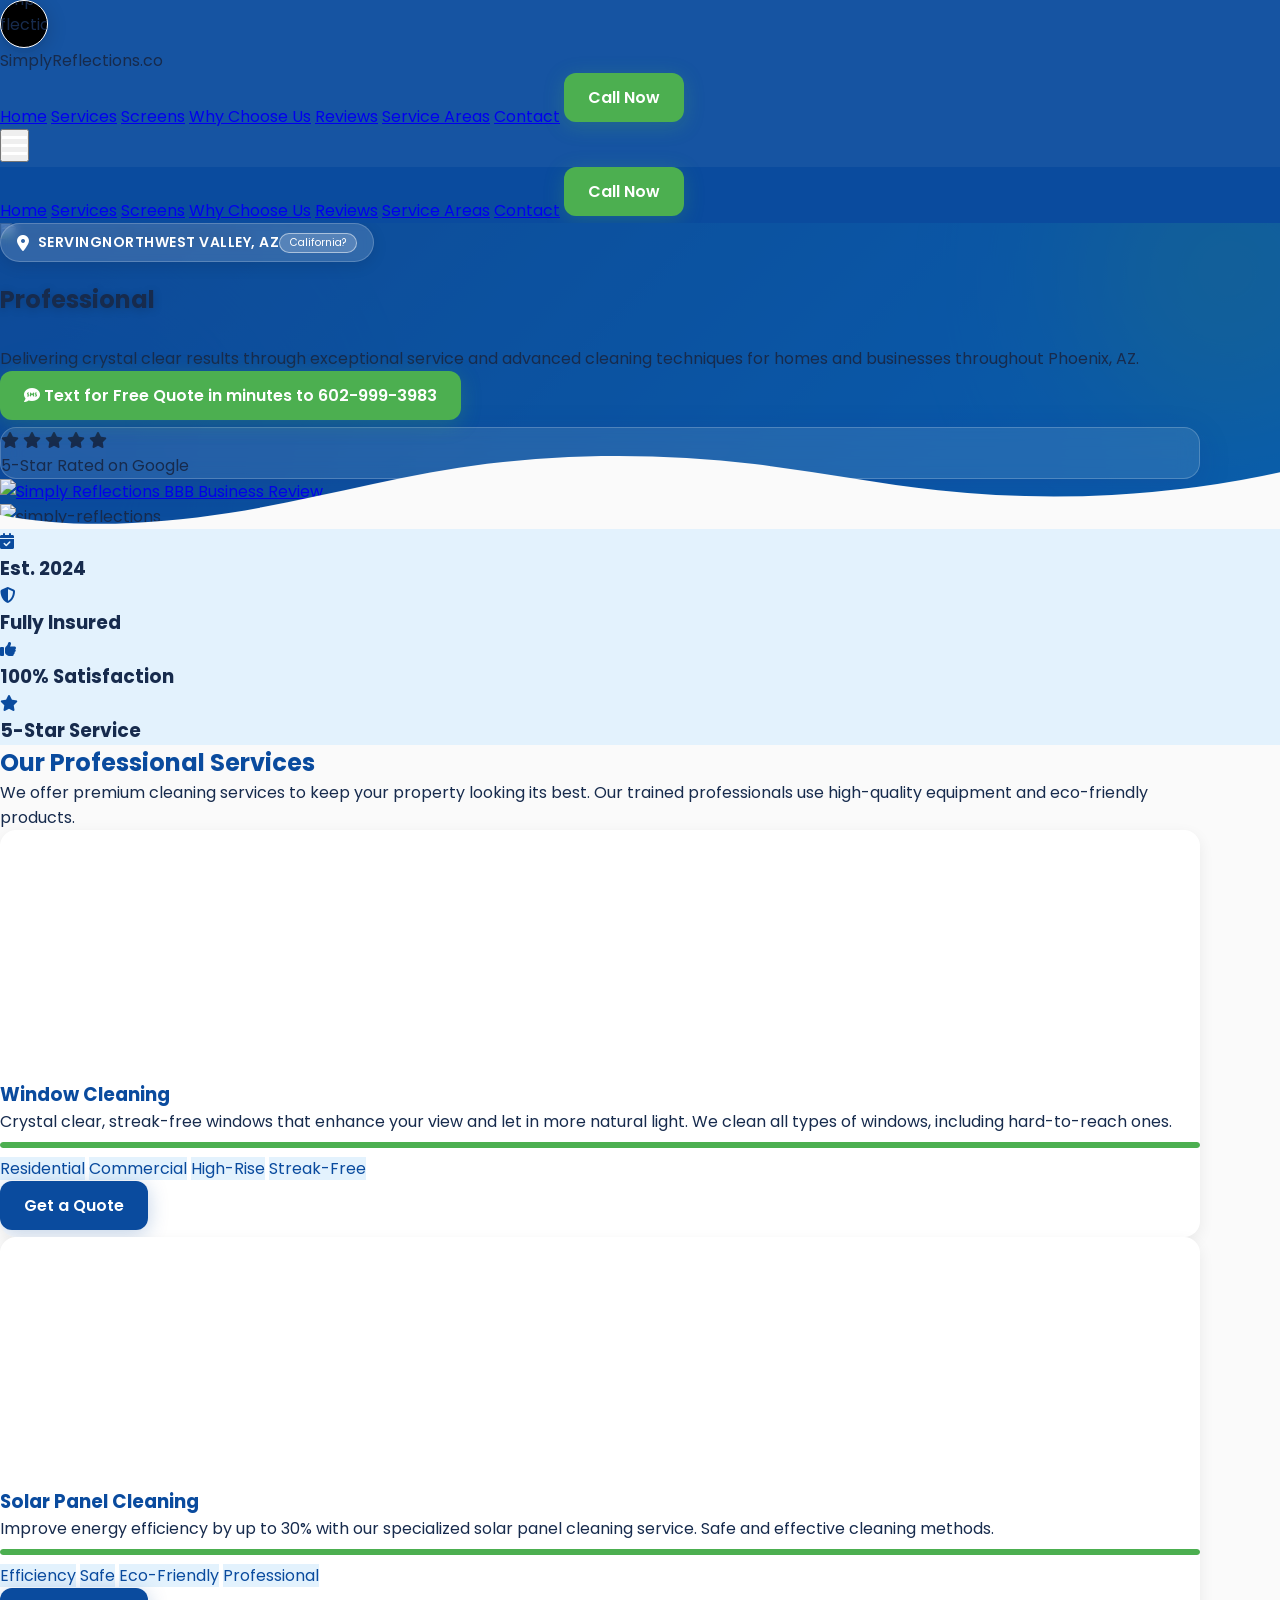
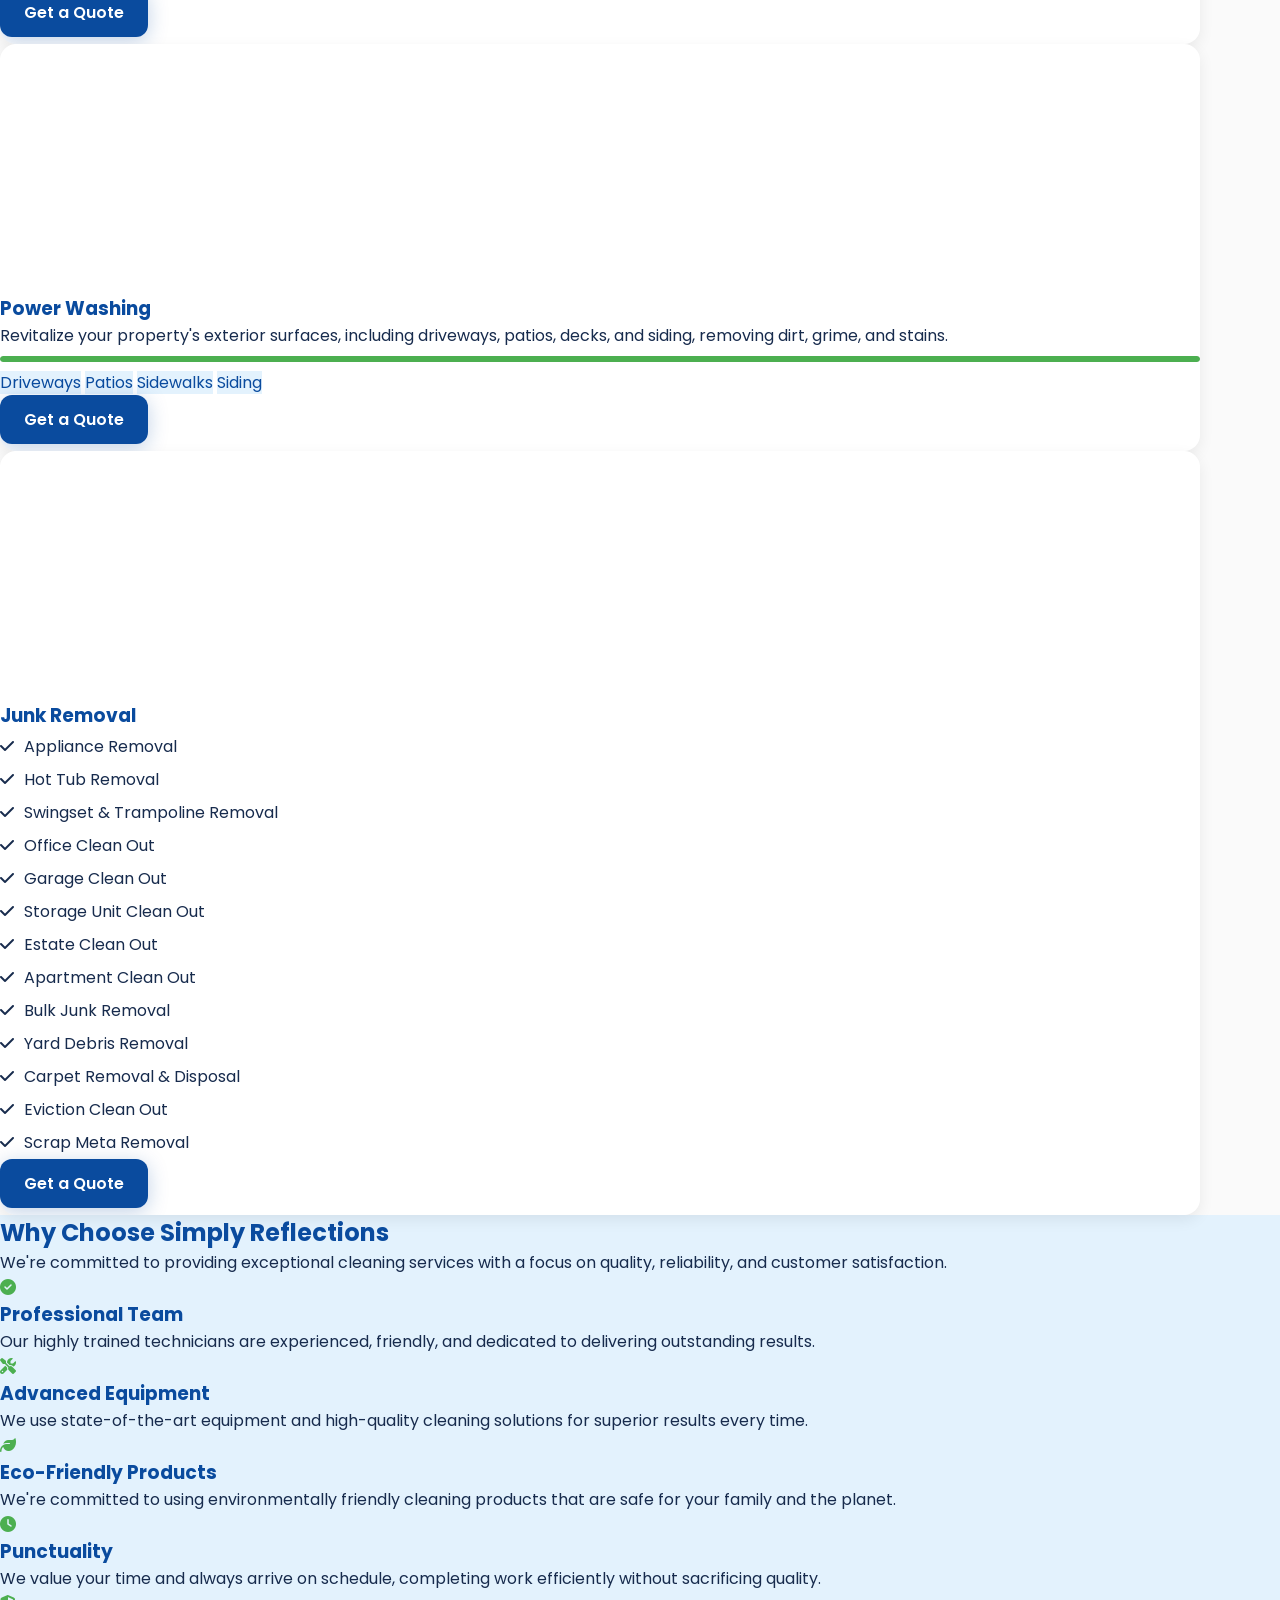
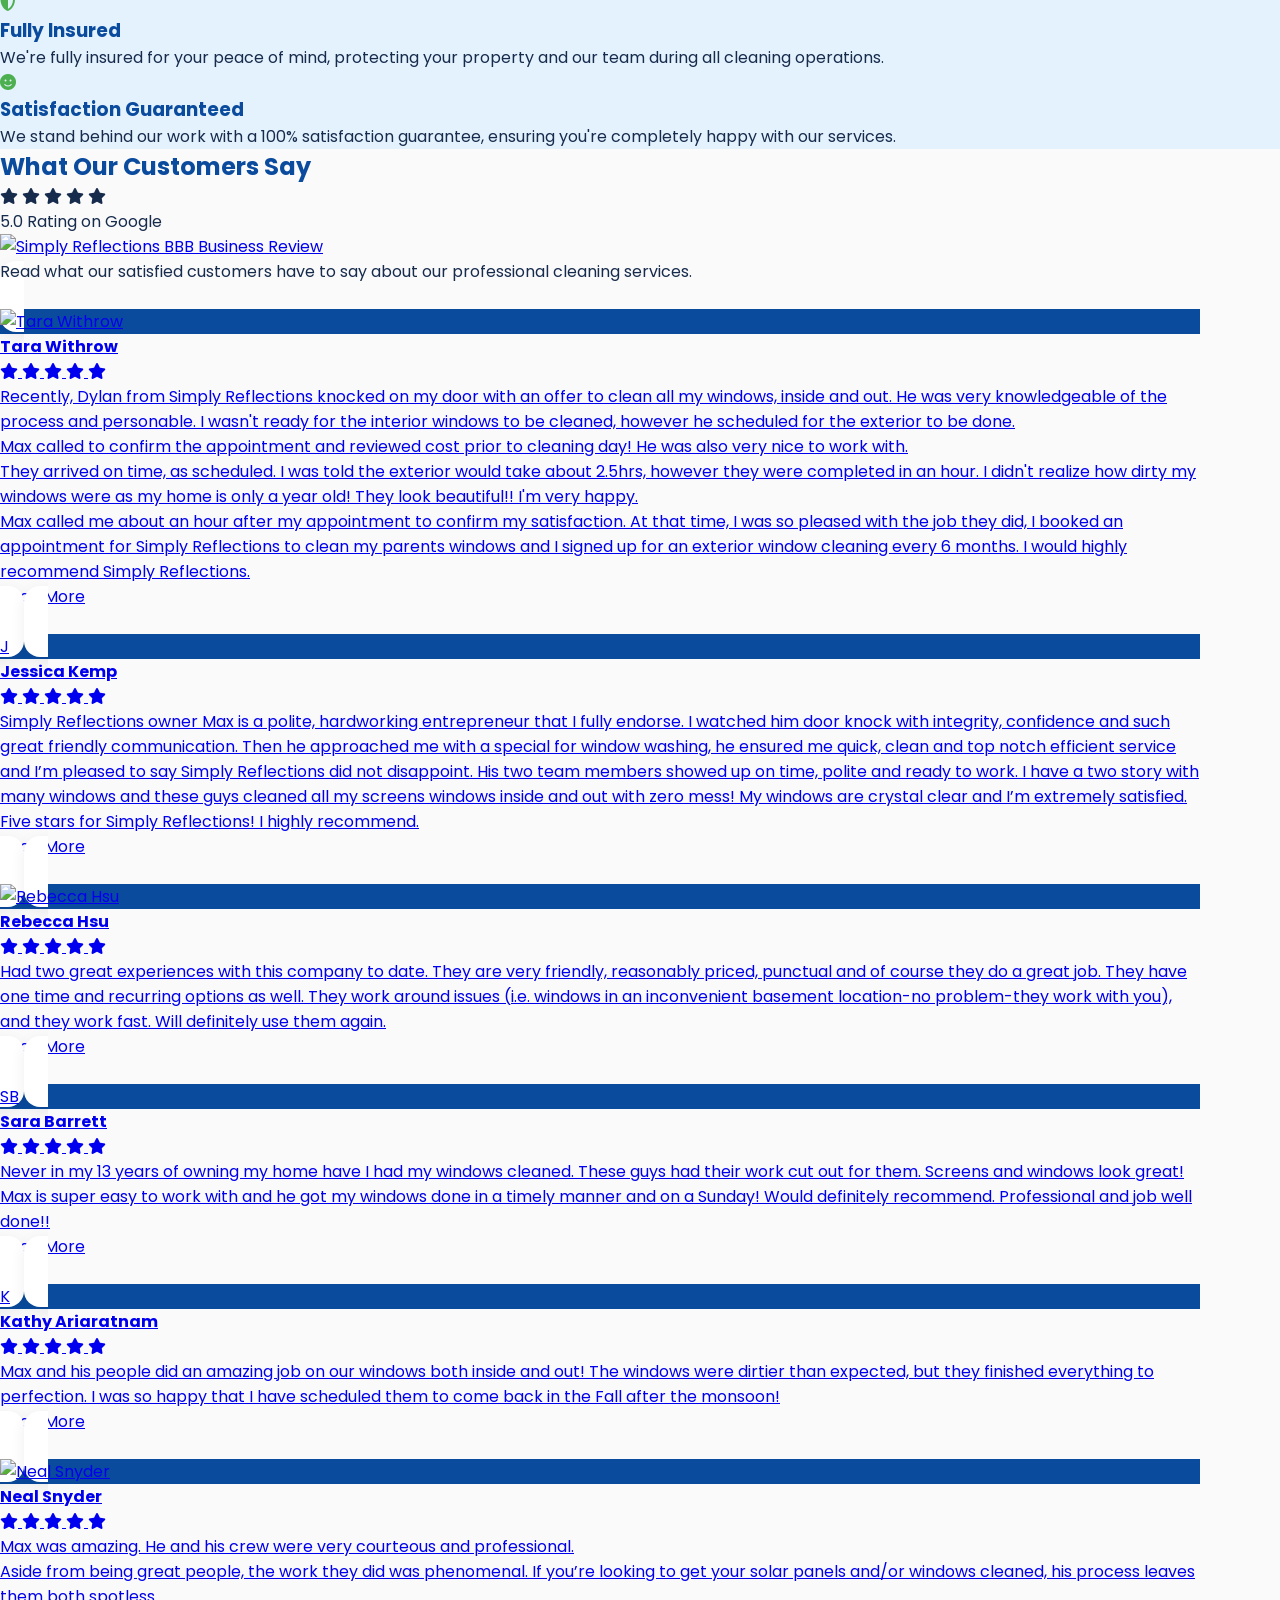
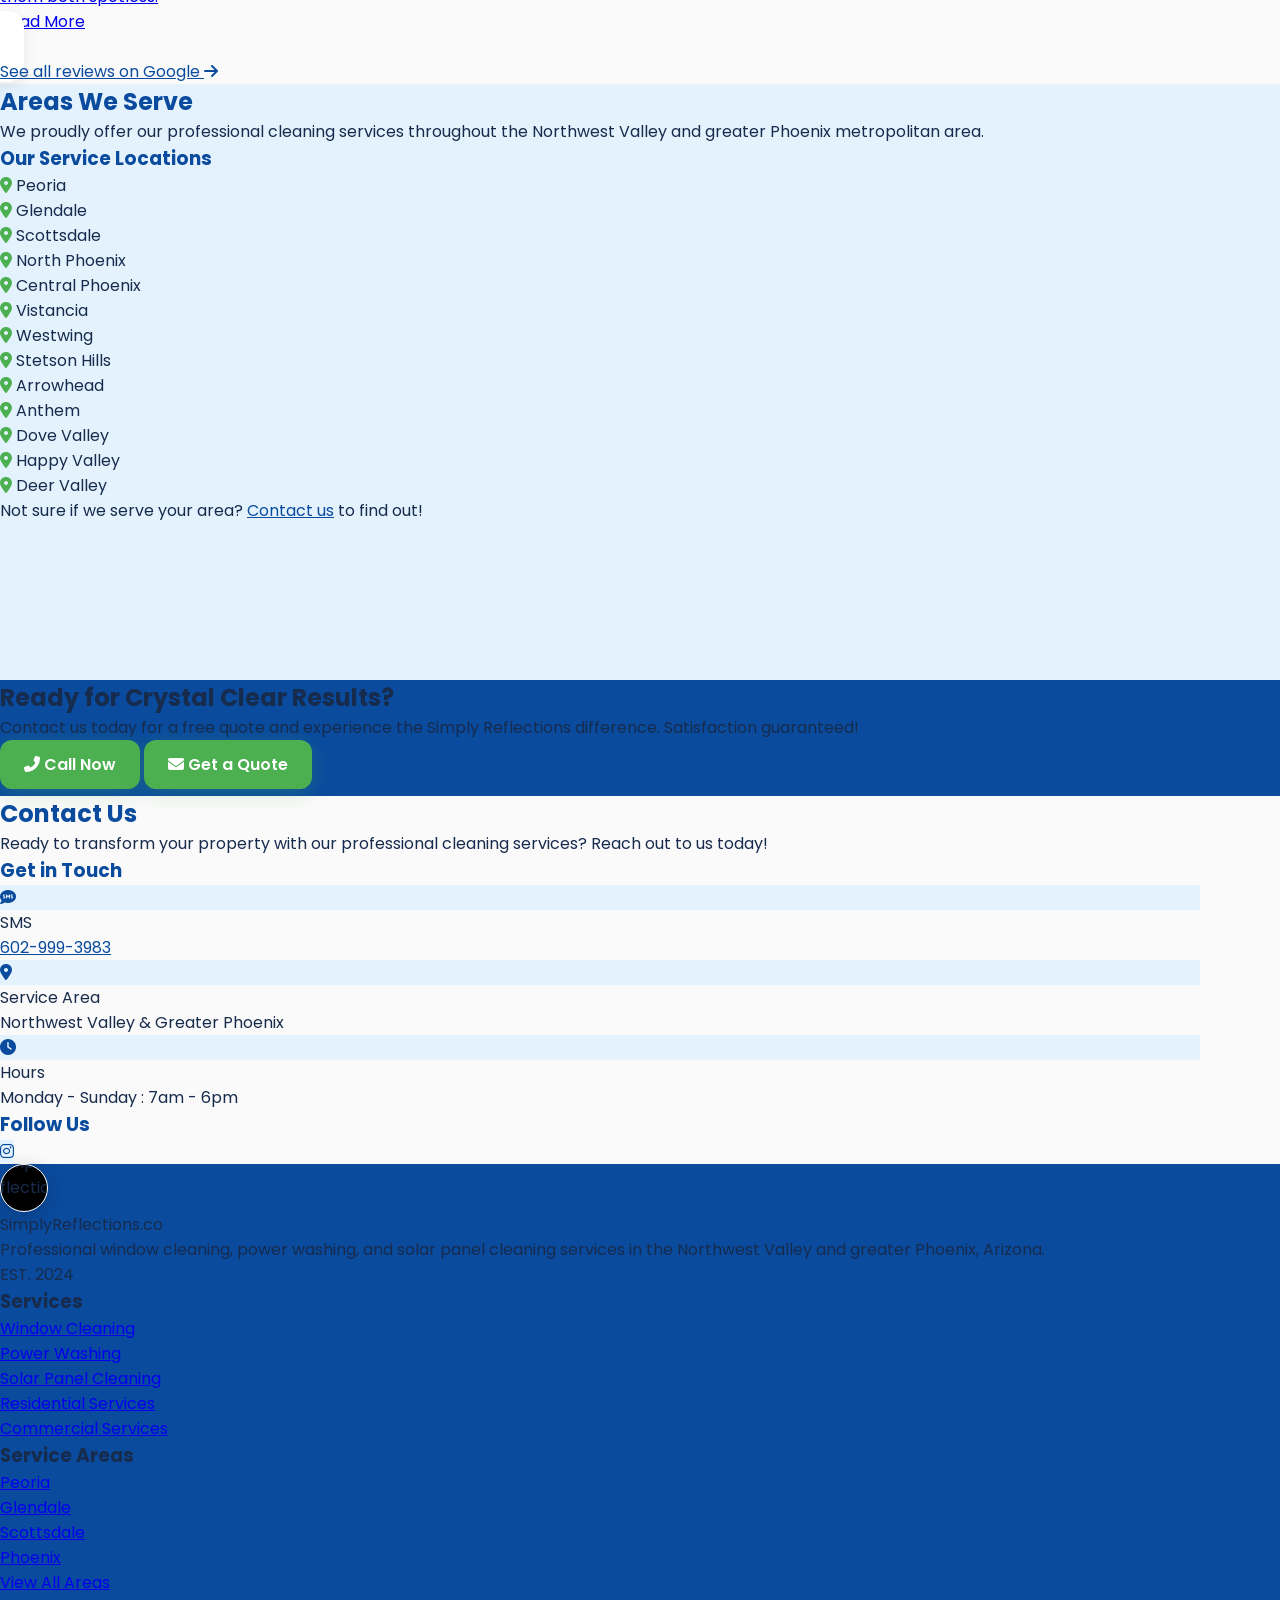
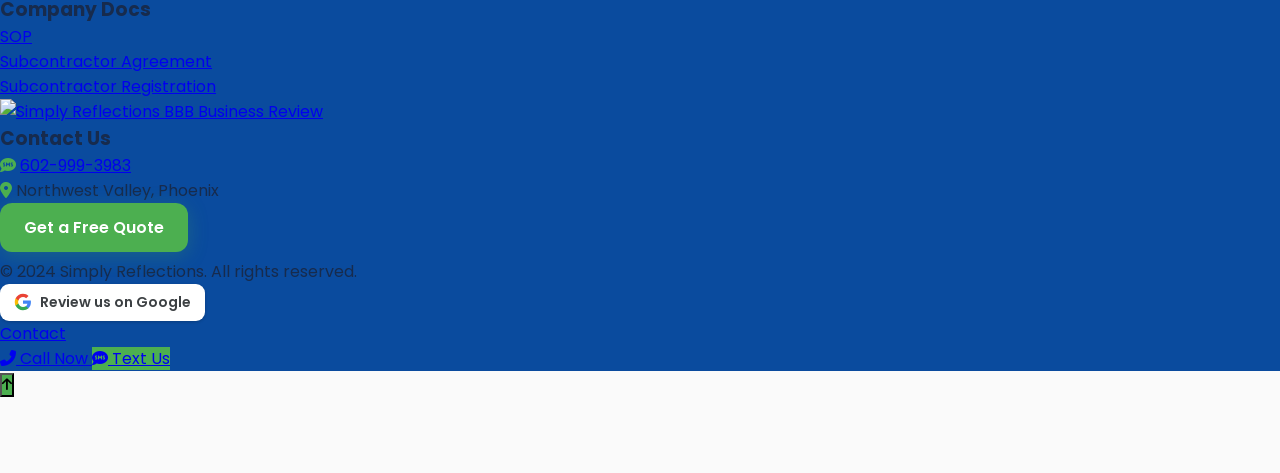
==== commit 14a7b443: "Site polish: clear Arizona / California service areas, no dead links, valid business data - Visitors" ====
--- a/index.html
+++ b/index.html
@@ -13,7 +13,6 @@
     <!-- Open Graph Meta Tags (for social media sharing like Facebook, LinkedIn) -->
     <meta property="og:title" content="Simply Reflections - Professional Cleaning Services in Phoenix, AZ">
     <meta property="og:description" content="Expert window cleaning, power washing, and solar panel cleaning for homes and businesses across Phoenix and Northwest Valley, AZ. Get your free quote today!">
-    <!-- IMPORTANT: Replace image URL with a high-quality image (1200x630px recommended) -->
     <meta property="og:image" content="https://simplyreflections.co/assets/img/simply-reflections-og-image.jpg">
     <meta property="og:url" content="https://simplyreflections.co/index.html">
     <meta property="og:type" content="website">
@@ -26,7 +25,6 @@
     <meta name="twitter:site" content="@yourtwitterhandle"> <!-- Optional: Replace with your Twitter handle if you have one -->
     <meta name="twitter:title" content="Simply Reflections - Phoenix Cleaning Experts">
     <meta name="twitter:description" content="Sparkling clean results for windows, driveways, and solar panels in Phoenix, AZ. 5-star rated, insured, and eco-friendly.">
-    <!-- IMPORTANT: Replace image URL with a high-quality image (800x418px recommended) -->
     <meta name="twitter:image" content="https://simplyreflections.co/assets/img/simply-reflections-twitter-card-image.jpg">
 
     <script type="application/ld+json">
@@ -39,10 +37,10 @@
       "telephone": "+16029993983",
       "address": {
         "@type": "PostalAddress",
-        "streetAddress": "Your Business Street Address (Optional)",
+        
         "addressLocality": "Phoenix",
         "addressRegion": "AZ",
-        "postalCode": "Your Postal Code (Optional)",
+        
         "addressCountry": "US"
       },
       "priceRange": "$$",
@@ -65,9 +63,8 @@
       "aggregateRating": {
         "@type": "AggregateRating",
         "ratingValue": "5.0",
-        "reviewCount": "6" <!-- IMPORTANT: Adjust this based on your actual Google review count -->
+        "reviewCount": "6"
       },
-      "servesCuisine": "Cleaning Services",
       "serviceArea": [
         {
           "@type": "Place",
@@ -244,7 +241,7 @@
                     <div class="lg:w-2/3">
                         <div>
                             <div class="badge-northwest" data-aos="fade-down" data-aos-duration="800">
-                                <i class="fas fa-map-marker-alt"></i> SERVING <span class="az__content ml-1">NORTHWEST VALLEY</span><span class="ca__content ml-1">Thousand Oaks</span> 
+                                <i class="fas fa-map-marker-alt"></i> SERVING <span class="az__content ml-1">NORTHWEST VALLEY, AZ</span><span class="ca__content ml-1">THOUSAND OAKS, CA</span> <button type="button" class="region-switch ml-2" onclick="srToggleRegion()" aria-label="Switch service area"><span class="az__content">California?</span><span class="ca__content">Arizona?</span></button> 
                             </div>
                         </div>
                         
@@ -259,7 +256,7 @@
                             </h1>
                             
                             <p class="text-lg md:text-xl mb-8 text-white opacity-90">
-                                Delivering crystal clear results through exceptional service and advanced cleaning techniques for homes and businesses throughout <span class="az__content">Phoenix, AZ.</span><span class="ca__content">Thousand Oaks</span> 
+                                Delivering crystal clear results through exceptional service and advanced cleaning techniques for homes and businesses throughout <span class="az__content">Phoenix, AZ.</span><span class="ca__content">Thousand Oaks, CA.</span> 
                             </p>
                             <div class="flex flex-col sm:flex-row gap-4">
                                 <a href="sms:6029993983" onclick="trackEvent('Contact', 'Text For Free Quote Button')" class="btn-secondary ripple">
@@ -752,7 +749,7 @@
                 <div class="text-center mb-16" data-aos="fade-up">
                     <h2 class="text-3xl md:text-4xl font-bold mb-4 text-primary-blue">Areas We Serve</h2>
                     <p class="text-lg text-gray-600 max-w-3xl mx-auto">
-                        We proudly offer our professional cleaning services throughout the Northwest Valley and greater Phoenix metropolitan area.
+                        We proudly offer our professional cleaning services throughout <span class="az__content">the Northwest Valley and greater Phoenix metropolitan area.</span><span class="ca__content">Thousand Oaks, Westlake, Camarillo, Newbury Park and Ventura.</span>
                     </p>
                 </div>
                 
@@ -975,9 +972,6 @@
                         <div class="bg-white rounded-lg shadow-md p-6"  data-aos="fade-up">
                             <h3 class="text-xl font-semibold mb-4 text-primary-blue">Follow Us</h3>
                             <div class="flex space-x-4">
-                                <a href="#" class="w-10 h-10 bg-light-blue rounded-full flex items-center justify-center text-primary-blue hover:bg-primary-blue hover:text-white transition duration-300" target="_blank">
-                                    <i class="fab fa-facebook-f"></i>
-                                </a>
                                 <a href="https://www.instagram.com/simplyreflections/" class="w-10 h-10 bg-light-blue rounded-full flex items-center justify-center text-primary-blue hover:bg-primary-blue hover:text-white transition duration-300" target="_blank">
                                     <i class="fab fa-instagram"></i>
                                 </a>
@@ -1001,7 +995,7 @@
                         <span class="font-bold text-lg">SimplyReflections.co</span>
                     </div>
                     <p class="mb-4">
-                        Professional window cleaning, power washing, and solar panel cleaning services in Northwest Valley, Phoenix, Arizona.
+                        Professional window cleaning, power washing, and solar panel cleaning services in <span class="az__content">the Northwest Valley and greater Phoenix, Arizona.</span><span class="ca__content">Thousand Oaks and Ventura County, California.</span>
                     </p>
                     <p class="text-sm">
                         EST. 2024
@@ -1010,29 +1004,29 @@
                 <div>
                     <h3 class="text-lg font-semibold mb-4">Services</h3>
                     <ul class="space-y-2">
-                        <li><a href="#" class="hover:text-accent-green transition duration-300">Window Cleaning</a></li>
-                        <li><a href="#" class="hover:text-accent-green transition duration-300">Power Washing</a></li>
-                        <li><a href="#" class="hover:text-accent-green transition duration-300">Solar Panel Cleaning</a></li>
-                        <li><a href="#" class="hover:text-accent-green transition duration-300">Residential Services</a></li>
-                        <li><a href="#" class="hover:text-accent-green transition duration-300">Commercial Services</a></li>
+                        <li><a href="index.html#services" class="hover:text-accent-green transition duration-300">Window Cleaning</a></li>
+                        <li><a href="index.html#services" class="hover:text-accent-green transition duration-300">Power Washing</a></li>
+                        <li><a href="index.html#services" class="hover:text-accent-green transition duration-300">Solar Panel Cleaning</a></li>
+                        <li><a href="index.html#services" class="hover:text-accent-green transition duration-300">Residential Services</a></li>
+                        <li><a href="index.html#services" class="hover:text-accent-green transition duration-300">Commercial Services</a></li>
                     </ul>
                 </div>
                 <div>
                     <h3 class="text-lg font-semibold mb-4">Service Areas</h3>
                     <ul class="space-y-2 az__content mb-6">
-                        <li><a href="#" class="hover:text-accent-green transition duration-300">Peoria</a></li>
-                        <li><a href="#" class="hover:text-accent-green transition duration-300">Glendale</a></li>
-                        <li><a href="#" class="hover:text-accent-green transition duration-300">Scottsdale</a></li>
-                        <li><a href="#" class="hover:text-accent-green transition duration-300">Phoenix</a></li>
-                        <li><a href="#" class="hover:text-accent-green transition duration-300">View All Areas</a></li>
+                        <li><a href="index.html#service-areas" class="hover:text-accent-green transition duration-300">Peoria</a></li>
+                        <li><a href="index.html#service-areas" class="hover:text-accent-green transition duration-300">Glendale</a></li>
+                        <li><a href="index.html#service-areas" class="hover:text-accent-green transition duration-300">Scottsdale</a></li>
+                        <li><a href="index.html#service-areas" class="hover:text-accent-green transition duration-300">Phoenix</a></li>
+                        <li><a href="index.html#service-areas" class="hover:text-accent-green transition duration-300">View All Areas</a></li>
                     </ul>
                     <ul class="space-y-2 ca__content mb-6">
-                        <li><a href="#" class="hover:text-accent-green transition duration-300">Thousand Oaks</a></li>
-                        <li><a href="#" class="hover:text-accent-green transition duration-300">Westlake</a></li>
-                        <li><a href="#" class="hover:text-accent-green transition duration-300">Camarillo</a></li>
-                        <li><a href="#" class="hover:text-accent-green transition duration-300">Newbury Park</a></li>
-                        <li><a href="#" class="hover:text-accent-green transition duration-300">Ventura</a></li>
-                        <li><a href="#" class="hover:text-accent-green transition duration-300">View All Areas</a></li>
+                        <li><a href="index.html#service-areas" class="hover:text-accent-green transition duration-300">Thousand Oaks</a></li>
+                        <li><a href="index.html#service-areas" class="hover:text-accent-green transition duration-300">Westlake</a></li>
+                        <li><a href="index.html#service-areas" class="hover:text-accent-green transition duration-300">Camarillo</a></li>
+                        <li><a href="index.html#service-areas" class="hover:text-accent-green transition duration-300">Newbury Park</a></li>
+                        <li><a href="index.html#service-areas" class="hover:text-accent-green transition duration-300">Ventura</a></li>
+                        <li><a href="index.html#service-areas" class="hover:text-accent-green transition duration-300">View All Areas</a></li>
                     </ul>
 
 
@@ -1074,9 +1068,7 @@
                         Review us on Google
                     </a>
                     <div>
-                    <a href="#" class="text-sm text-gray-300 hover:text-white mr-4">Privacy Policy</a>
-                    <a href="#" class="text-sm text-gray-300 hover:text-white mr-4">Terms of Service</a>
-                    <a href="#" class="text-sm text-gray-300 hover:text-white">Sitemap</a>
+                    <a href="index.html#contact" class="text-sm text-gray-300 hover:text-white">Contact</a>
                     </div>
                 </div>
             </div>
--- a/assets/css/style.css
+++ b/assets/css/style.css
@@ -0,0 +1,899 @@
+:root {
+    --primary-blue: #0a4b9e;
+    --secondary-blue: #1e88e5;
+    --accent-green: #4caf50;
+    --dark-text: #172b4d;
+    --light-blue: #e3f2fd;
+    --light-green: #e8f5e9;
+    --light-text: #ffffff;
+    --bg-light:#fafafa;
+    --glass-bg: rgba(255, 255, 255, 0.1);
+    --glass-border: rgba(255, 255, 255, 0.2);
+    --gradient-blue-start: #1a4b84;
+    --gradient-blue-end: #0288d1;
+}
+
+* {
+    margin: 0;
+    padding: 0;
+    -webkit-box-sizing: border-box;
+            box-sizing: border-box;
+    font-family: 'Poppins', 'Montserrat', sans-serif;
+}
+
+html {
+    scroll-behavior: smooth;
+}
+
+body {
+    color: var(--dark-text);
+    overflow-x: hidden;
+    background-color: var(--bg-light);
+}
+
+.bg-primary-blue {
+    background-color: var(--primary-blue);
+}
+
+.bg-secondary-blue {
+    background-color: var(--secondary-blue);
+}
+
+.bg-light-blue {
+    background-color: var(--light-blue);
+}
+
+.bg-accent-green {
+    background-color: var(--accent-green);
+}
+
+.bg-light-green {
+    background-color: var(--light-green);
+}
+
+.text-primary-blue {
+    color: var(--primary-blue);
+}
+
+.text-secondary-blue {
+    color: var(--secondary-blue);
+}
+
+.text-accent-green {
+    color: var(--accent-green);
+}
+
+.hero-gradient {
+    background: -o-linear-gradient(315deg, var(--gradient-blue-start) 0%, var(--gradient-blue-end) 100%);
+    background: linear-gradient(135deg, var(--gradient-blue-start) 0%, var(--gradient-blue-end) 100%);
+}
+
+.glass-effect {
+    background: var(--glass-bg);
+    backdrop-filter: blur(10px);
+    -webkit-backdrop-filter: blur(10px);
+    border: 1px solid var(--glass-border);
+    border-radius: 16px;
+    -webkit-box-shadow: 0 8px 32px 0 rgba(31, 38, 135, 0.15);
+            box-shadow: 0 8px 32px 0 rgba(31, 38, 135, 0.15);
+}
+
+.text-shadow {
+    text-shadow: 0 2px 10px rgba(0, 0, 0, 0.2);
+}
+
+.btn-primary {
+    background-color: var(--primary-blue);
+    color: white;
+    padding: 0.75rem 1.5rem;
+    border-radius: 12px;
+    font-weight: 600;
+    -webkit-transition: all 0.3s cubic-bezier(0.25, 0.8, 0.25, 1);
+    -o-transition: all 0.3s cubic-bezier(0.25, 0.8, 0.25, 1);
+    transition: all 0.3s cubic-bezier(0.25, 0.8, 0.25, 1);
+    display: inline-block;
+    text-decoration: none;
+    text-align: center;
+    -webkit-box-shadow: 0 4px 20px rgba(10, 75, 158, 0.25);
+            box-shadow: 0 4px 20px rgba(10, 75, 158, 0.25);
+    position: relative;
+    overflow: hidden;
+    z-index: 1;
+}
+
+.btn-primary:hover {
+    color: var(--dark-text);
+    -webkit-transform: translateY(-3px);
+        -ms-transform: translateY(-3px);
+            transform: translateY(-3px);
+    -webkit-box-shadow: 0 8px 25px rgba(10, 75, 158, 0.35);
+            box-shadow: 0 8px 25px rgba(10, 75, 158, 0.35);
+}
+
+.btn-primary:active{
+    color: var(--light-text);
+}
+.btn-primary::after {
+    content: '';
+    position: absolute;
+    top: 0;
+    left: 0;
+    width: 100%;
+    height: 100%;
+    background: -o-linear-gradient(45deg, var(--gradient-blue-start), var(--gradient-blue-end));
+    background: linear-gradient(45deg, var(--gradient-blue-start), var(--gradient-blue-end));
+    z-index: -1;
+    -webkit-transition: opacity 0.3s ease;
+    -o-transition: opacity 0.3s ease;
+    transition: opacity 0.3s ease;
+    opacity: 0;
+}
+
+.btn-primary:hover::after {
+    opacity: 1;
+}
+
+.btn-secondary {
+    background-color: var(--accent-green);
+    color: white;
+    padding: 0.75rem 1.5rem;
+    border-radius: 12px;
+    font-weight: 600;
+    -webkit-transition: all 0.3s cubic-bezier(0.25, 0.8, 0.25, 1);
+    -o-transition: all 0.3s cubic-bezier(0.25, 0.8, 0.25, 1);
+    transition: all 0.3s cubic-bezier(0.25, 0.8, 0.25, 1);
+    display: inline-block;
+    text-decoration: none;
+    text-align: center;
+    -webkit-box-shadow: 0 4px 20px rgba(76, 175, 80, 0.25);
+            box-shadow: 0 4px 20px rgba(76, 175, 80, 0.25);
+    position: relative;
+    overflow: hidden;
+    z-index: 1;
+}
+
+.btn-secondary:hover {
+    color: var(--accent-green);
+    -webkit-transform: translateY(-3px);
+        -ms-transform: translateY(-3px);
+            transform: translateY(-3px);
+    -webkit-box-shadow: 0 8px 25px rgba(76, 175, 80, 0.35);
+            box-shadow: 0 8px 25px rgba(76, 175, 80, 0.35);
+}
+.btn-secondary:active{
+    color: var(--light-text);
+}
+
+.btn-secondary::after {
+    content: '';
+    position: absolute;
+    top: 0;
+    left: 0;
+    width: 100%;
+    height: 100%;
+    background: -o-linear-gradient(45deg, var(--accent-green), #2E7D32);
+    background: linear-gradient(45deg, var(--accent-green), #2E7D32);
+    z-index: -1;
+    -webkit-transition: opacity 0.3s ease;
+    -o-transition: opacity 0.3s ease;
+    transition: opacity 0.3s ease;
+    opacity: 0;
+}
+
+.btn-secondary:hover::after {
+    opacity: 1;
+}
+
+.service-card {
+    display: -webkit-box;
+    display: -ms-flexbox;
+    display: flex;
+    -webkit-box-orient: vertical;
+    -webkit-box-direction: normal;
+        -ms-flex-direction: column;
+            flex-direction: column;
+    background-color: white;
+    border-radius: 16px;
+    overflow: hidden;
+    -webkit-transition: all 0.3s cubic-bezier(0.25, 0.8, 0.25, 1);
+    -o-transition: all 0.3s cubic-bezier(0.25, 0.8, 0.25, 1);
+    transition: all 0.3s cubic-bezier(0.25, 0.8, 0.25, 1);
+    -webkit-box-shadow: 0 5px 15px rgba(0, 0, 0, 0.07);
+            box-shadow: 0 5px 15px rgba(0, 0, 0, 0.07);
+}
+
+.service-card:hover {
+    -webkit-transform: translateY(-8px);
+        -ms-transform: translateY(-8px);
+            transform: translateY(-8px);
+    -webkit-box-shadow: 0 15px 30px rgba(0, 0, 0, 0.1);
+            box-shadow: 0 15px 30px rgba(0, 0, 0, 0.1);
+}
+
+.floating-animation {
+    -webkit-animation: float 6s ease-in-out infinite;
+            animation: float 6s ease-in-out infinite;
+}
+.grow-1{
+    -webkit-box-flex: 1;
+        -ms-flex-positive: 1;
+            flex-grow: 1;
+}
+@-webkit-keyframes float {
+    0% { -webkit-transform: translateY(0px); transform: translateY(0px); }
+    50% { -webkit-transform: translateY(-20px); transform: translateY(-20px); }
+    100% { -webkit-transform: translateY(0px); transform: translateY(0px); }
+}
+@keyframes float {
+    0% { -webkit-transform: translateY(0px); transform: translateY(0px); }
+    50% { -webkit-transform: translateY(-20px); transform: translateY(-20px); }
+    100% { -webkit-transform: translateY(0px); transform: translateY(0px); }
+}
+
+.slide-in-left {
+    -webkit-animation: slideInLeft 1s ease-out;
+            animation: slideInLeft 1s ease-out;
+}
+
+.slide-in-right {
+    -webkit-animation: slideInRight 1s ease-out;
+            animation: slideInRight 1s ease-out;
+}
+
+@-webkit-keyframes slideInLeft {
+    0% { -webkit-transform: translateX(-100%); transform: translateX(-100%); opacity: 0; }
+    100% { -webkit-transform: translateX(0); transform: translateX(0); opacity: 1; }
+}
+
+@keyframes slideInLeft {
+    0% { -webkit-transform: translateX(-100%); transform: translateX(-100%); opacity: 0; }
+    100% { -webkit-transform: translateX(0); transform: translateX(0); opacity: 1; }
+}
+
+@-webkit-keyframes slideInRight {
+    0% { -webkit-transform: translateX(100%); transform: translateX(100%); opacity: 0; }
+    100% { -webkit-transform: translateX(0); transform: translateX(0); opacity: 1; }
+}
+
+@keyframes slideInRight {
+    0% { -webkit-transform: translateX(100%); transform: translateX(100%); opacity: 0; }
+    100% { -webkit-transform: translateX(0); transform: translateX(0); opacity: 1; }
+}
+
+.fade-in {
+    -webkit-animation: fadeIn 1.5s ease-out;
+            animation: fadeIn 1.5s ease-out;
+}
+
+@-webkit-keyframes fadeIn {
+    0% { opacity: 0; }
+    100% { opacity: 1; }
+}
+
+@keyframes fadeIn {
+    0% { opacity: 0; }
+    100% { opacity: 1; }
+}
+
+/* Hamburger Menu Animation */
+.main{
+    max-width: 100vw;
+    overflow: hidden;
+}
+.hamburger-line {
+    width: 25px;
+    height: 3px;
+    background-color: white;
+    margin: 5px 0;
+    -webkit-transition: all 0.3s ease;
+    -o-transition: all 0.3s ease;
+    transition: all 0.3s ease;
+}
+
+.mobile-menu-open .line1 {
+    -webkit-transform: rotate(-45deg) translate(-5px, 6px);
+        -ms-transform: rotate(-45deg) translate(-5px, 6px);
+            transform: rotate(-45deg) translate(-5px, 6px);
+}
+
+.mobile-menu-open .line2 {
+    opacity: 0;
+}
+
+.mobile-menu-open .line3 {
+    -webkit-transform: rotate(45deg) translate(-5px, -6px);
+        -ms-transform: rotate(45deg) translate(-5px, -6px);
+            transform: rotate(45deg) translate(-5px, -6px);
+}
+
+.review-card {
+    background-color: white;
+    border-radius: 16px;
+    padding: 1.5rem;
+    -webkit-box-shadow: 0 5px 15px rgba(0, 0, 0, 0.07);
+            box-shadow: 0 5px 15px rgba(0, 0, 0, 0.07);
+    -webkit-transition: all 0.3s cubic-bezier(0.25, 0.8, 0.25, 1);
+    -o-transition: all 0.3s cubic-bezier(0.25, 0.8, 0.25, 1);
+    transition: all 0.3s cubic-bezier(0.25, 0.8, 0.25, 1);
+}
+
+.review-card:hover {
+    -webkit-transform: translateY(-8px);
+        -ms-transform: translateY(-8px);
+            transform: translateY(-8px);
+    -webkit-box-shadow: 0 15px 30px rgba(0, 0, 0, 0.1);
+            box-shadow: 0 15px 30px rgba(0, 0, 0, 0.1);
+}
+
+/* Scroll Reveal Animation */
+.reveal {
+    position: relative;
+    opacity: 0;
+    -webkit-transition: all 1s ease;
+    -o-transition: all 1s ease;
+    transition: all 1s ease;
+}
+
+.reveal.active {
+    opacity: 1;
+}
+
+.reveal.active.fade-bottom {
+    -webkit-animation: fade-bottom 1s ease-in-out;
+            animation: fade-bottom 1s ease-in-out;
+}
+
+@-webkit-keyframes fade-bottom {
+    0% {
+        -webkit-transform: translateY(50px);
+                transform: translateY(50px);
+        opacity: 0;
+    }
+    100% {
+        -webkit-transform: translateY(0);
+                transform: translateY(0);
+        opacity: 1;
+    }
+}
+
+@keyframes fade-bottom {
+    0% {
+        -webkit-transform: translateY(50px);
+                transform: translateY(50px);
+        opacity: 0;
+    }
+    100% {
+        -webkit-transform: translateY(0);
+                transform: translateY(0);
+        opacity: 1;
+    }
+}
+
+.circular-logo {
+    border-radius: 50%;
+    overflow: hidden;
+    background-color: black;
+    width: 48px;
+    min-width: 48px;
+    height: 48px;
+    display: -webkit-box;
+    display: -ms-flexbox;
+    display: flex;
+    -webkit-box-align: center;
+        -ms-flex-align: center;
+            align-items: center;
+    -webkit-box-pack: center;
+        -ms-flex-pack: center;
+            justify-content: center;
+    border: 1px solid white;
+    -webkit-box-shadow: 0 4px 20px rgba(0, 0, 0, 0.2);
+            box-shadow: 0 4px 20px rgba(0, 0, 0, 0.2);
+}
+
+.hero_shapeDivider {
+    position: absolute;
+    z-index: 10;
+    bottom: -1px;
+    left: 0;
+    width: 100%;
+    overflow: hidden;
+    line-height: 0;
+}
+
+.hero_shapeDivider svg {
+    position: relative;
+    display: block;
+    width: calc(100% + 1.3px);
+    height: 75px;
+    -webkit-transform: rotateY(180deg);
+            transform: rotateY(180deg);
+}
+
+.hero_shapeDivider .shape-fill {
+    fill: #fafafa;
+}
+/* Water Droplet Animation */
+.droplet {
+    position: absolute;
+    width: 10px;
+    height: 10px;
+    background-color: rgba(45, 113, 199, 0.7);
+    border-radius: 50%;
+    -webkit-animation: drop 1.5s linear infinite;
+            animation: drop 1.5s linear infinite;
+}
+
+@-webkit-keyframes drop {
+    0% { -webkit-transform: translateY(0) scale(1); transform: translateY(0) scale(1); opacity: 0.7; }
+    100% { -webkit-transform: translateY(100px) scale(0.1); transform: translateY(100px) scale(0.1); opacity: 0; }
+}
+
+@keyframes drop {
+    0% { -webkit-transform: translateY(0) scale(1); transform: translateY(0) scale(1); opacity: 0.7; }
+    100% { -webkit-transform: translateY(100px) scale(0.1); transform: translateY(100px) scale(0.1); opacity: 0; }
+}
+
+/* Ripple Effect on CTA buttons */
+.ripple {
+    position: relative;
+    overflow: hidden;
+}
+
+.ripple:after {
+    content: "";
+    display: block;
+    position: absolute;
+    width: 100%;
+    height: 100%;
+    top: 0;
+    left: 0;
+    pointer-events: none;
+    background-image: -o-radial-gradient(circle, #fff 10%, transparent 10.01%);
+    background-image: radial-gradient(circle, #fff 10%, transparent 10.01%);
+    background-repeat: no-repeat;
+    background-position: 50%;
+    -webkit-transform: scale(10, 10);
+        -ms-transform: scale(10, 10);
+            transform: scale(10, 10);
+    opacity: 0;
+    -webkit-transition: opacity 1s, -webkit-transform .5s;
+    transition: opacity 1s, -webkit-transform .5s;
+    -o-transition: transform .5s, opacity 1s;
+    transition: transform .5s, opacity 1s;
+    transition: transform .5s, opacity 1s, -webkit-transform .5s;
+}
+
+.ripple:active:after {
+    -webkit-transform: scale(0, 0);
+        -ms-transform: scale(0, 0);
+            transform: scale(0, 0);
+    opacity: .3;
+    -webkit-transition: 0s;
+    -o-transition: 0s;
+    transition: 0s;
+}
+
+/* Progress Bar Animation for Services */
+.progress-bar {
+    height: 6px;
+    background-color: #e6e6e6;
+    border-radius: 3px;
+    position: relative;
+    overflow: hidden;
+    margin: 8px 0;
+}
+
+.progress {
+    position: absolute;
+    top: 0;
+    left: 0;
+    height: 100%;
+    width: 0;
+    background-color: var(--accent-green);
+    -webkit-transition: width 1.5s ease;
+    -o-transition: width 1.5s ease;
+    transition: width 1.5s ease;
+    border-radius: 3px;
+}
+
+/* Service Area Map Highlight */
+.service-area {
+    fill: var(--light-blue);
+    stroke: var(--primary-blue);
+    stroke-width: 1;
+    -webkit-transition: all 0.3s ease;
+    -o-transition: all 0.3s ease;
+    transition: all 0.3s ease;
+    cursor: pointer;
+}
+
+.service-area:hover {
+    fill: var(--accent-green);
+}
+
+/* Animated Text */
+.word-carousel {
+    height: 1.2em;
+    overflow: hidden;
+    position: relative;
+}
+
+.word-carousel div {
+    height: 1.2em;
+    position: absolute;
+    width: 100%;
+    text-align: left;
+    -webkit-transform: translateY(1.2em);
+        -ms-transform: translateY(1.2em);
+            transform: translateY(1.2em);
+    -webkit-animation: slide-up 9s infinite cubic-bezier(0.23, 1, 0.32, 1);
+            animation: slide-up 9s infinite cubic-bezier(0.23, 1, 0.32, 1);
+}
+
+.word-carousel div:nth-child(1) {
+    -webkit-animation-delay: 0s;
+            animation-delay: 0s;
+}
+
+.word-carousel div:nth-child(2) {
+    -webkit-animation-delay: 3s;
+            animation-delay: 3s;
+}
+
+.word-carousel div:nth-child(3) {
+    -webkit-animation-delay: 6s;
+            animation-delay: 6s;
+}
+
+@-webkit-keyframes slide-up {
+    0% { -webkit-transform: translateY(60px); transform: translateY(60px); opacity: 0; }
+    5% { -webkit-transform: translateY(0); transform: translateY(0); opacity: 1; }
+    33% { -webkit-transform: translateY(0); transform: translateY(0); opacity: 1; }
+    38% { -webkit-transform: translateY(-60px); transform: translateY(-60px); opacity: 0; }
+    100% { -webkit-transform: translateY(-60px); transform: translateY(-60px); opacity: 0; }
+}
+
+@keyframes slide-up {
+    0% { -webkit-transform: translateY(60px); transform: translateY(60px); opacity: 0; }
+    5% { -webkit-transform: translateY(0); transform: translateY(0); opacity: 1; }
+    33% { -webkit-transform: translateY(0); transform: translateY(0); opacity: 1; }
+    38% { -webkit-transform: translateY(-60px); transform: translateY(-60px); opacity: 0; }
+    100% { -webkit-transform: translateY(-60px); transform: translateY(-60px); opacity: 0; }
+}
+
+/* Modern Nav with Backdrop Filter */
+.nav-glass {
+    background: rgba(10, 75, 158, 0.95);
+    backdrop-filter: blur(10px);
+    -webkit-backdrop-filter: blur(10px);
+}
+
+/* Hero Northwest Valley Badge */
+.badge-northwest {
+    background: rgba(255, 255, 255, 0.15);
+    backdrop-filter: blur(5px);
+    -webkit-backdrop-filter: blur(5px);
+    border: 1px solid rgba(255, 255, 255, 0.2);
+    padding: 8px 16px;
+    border-radius: 30px;
+    color: white;
+    font-weight: 600;
+    display: -webkit-inline-box;
+    display: -ms-inline-flexbox;
+    display: inline-flex;
+    -webkit-box-align: center;
+        -ms-flex-align: center;
+            align-items: center;
+    -webkit-box-shadow: 0 4px 15px rgba(0, 0, 0, 0.1);
+            box-shadow: 0 4px 15px rgba(0, 0, 0, 0.1);
+    margin-bottom: 20px;
+    font-size: 14px;
+    letter-spacing: 0.5px;
+    -webkit-transform: translateY(0);
+        -ms-transform: translateY(0);
+            transform: translateY(0);
+    -webkit-transition: all 0.3s ease;
+    -o-transition: all 0.3s ease;
+    transition: all 0.3s ease;
+}
+
+.badge-northwest:hover {
+    -webkit-transform: translateY(-3px);
+        -ms-transform: translateY(-3px);
+            transform: translateY(-3px);
+    -webkit-box-shadow: 0 8px 20px rgba(0, 0, 0, 0.15);
+            box-shadow: 0 8px 20px rgba(0, 0, 0, 0.15);
+}
+
+.badge-northwest i {
+    margin-right: 8px;
+    font-size: 16px;
+}
+
+/* Glowing effect */
+.glow {
+    -webkit-animation: glow 3s ease-in-out infinite alternate;
+            animation: glow 3s ease-in-out infinite alternate;
+}
+
+@-webkit-keyframes glow {
+    from {
+        -webkit-box-shadow: 0 0 10px rgba(255, 255, 255, 0.3);
+                box-shadow: 0 0 10px rgba(255, 255, 255, 0.3);
+    }
+    to {
+        -webkit-box-shadow: 0 0 20px rgba(255, 255, 255, 0.7);
+                box-shadow: 0 0 20px rgba(255, 255, 255, 0.7);
+    }
+}
+
+@keyframes glow {
+    from {
+        -webkit-box-shadow: 0 0 10px rgba(255, 255, 255, 0.3);
+                box-shadow: 0 0 10px rgba(255, 255, 255, 0.3);
+    }
+    to {
+        -webkit-box-shadow: 0 0 20px rgba(255, 255, 255, 0.7);
+                box-shadow: 0 0 20px rgba(255, 255, 255, 0.7);
+    }
+}
+
+/* Hero Section Styles */
+.hero-section {
+    background: -o-linear-gradient(315deg, var(--gradient-blue-start) 0%, var(--gradient-blue-end) 100%);
+    background: linear-gradient(135deg, var(--gradient-blue-start) 0%, var(--gradient-blue-end) 100%);
+    position: relative;
+    overflow: hidden;
+}
+
+.hero-overlay {
+    position: absolute;
+    top: 0;
+    left: 0;
+    width: 100%;
+    height: 100%;
+    background: rgba(10, 75, 158, 0.7);
+    z-index: 1;
+}
+
+.hero-content {
+    position: relative;
+    z-index: 2;
+}
+
+/* Swiper Slider */
+.swiper {
+    width: 100%;
+    height: 100%;
+    position: absolute;
+    top: 0;
+    left: 0;
+}
+
+.swiper-slide {
+    width: 100%;
+    height: 100%;
+    overflow: hidden;
+}
+
+.slide-img {
+    width: 100%;
+    height: 100%;
+    -o-object-fit: cover;
+       object-fit: cover;
+    -o-object-position: center;
+       object-position: center;
+}
+
+/* Web 3.0 Elements */
+.web3-card {
+    background: rgba(255, 255, 255, 0.05);
+    backdrop-filter: blur(10px);
+    -webkit-backdrop-filter: blur(10px);
+    border: 1px solid rgba(255, 255, 255, 0.1);
+    border-radius: 20px;
+    padding: 30px;
+    -webkit-transition: all 0.4s ease;
+    -o-transition: all 0.4s ease;
+    transition: all 0.4s ease;
+}
+
+.web3-card:hover {
+    -webkit-transform: translateY(-10px);
+        -ms-transform: translateY(-10px);
+            transform: translateY(-10px);
+    -webkit-box-shadow: 0 20px 40px rgba(0, 0, 0, 0.2);
+            box-shadow: 0 20px 40px rgba(0, 0, 0, 0.2);
+    background: rgba(255, 255, 255, 0.1);
+}
+
+.blob-shape {
+    position: absolute;
+    border-radius: 50%;
+    -webkit-filter: blur(80px);
+            filter: blur(80px);
+    z-index: 0;
+    opacity: 0.5;
+}
+
+.blob-1 {
+    width: 300px;
+    height: 300px;
+    background: var(--accent-green);
+    top: -100px;
+    right: -100px;
+}
+
+.blob-2 {
+    width: 400px;
+    height: 400px;
+    background: var(--primary-blue);
+    bottom: -150px;
+    left: -150px;
+}
+
+/* Enhanced Service Cards */
+.enhanced-service-card {
+    border-radius: 20px;
+    overflow: hidden;
+    -webkit-transition: all 0.4s cubic-bezier(0.4, 0, 0.2, 1);
+    -o-transition: all 0.4s cubic-bezier(0.4, 0, 0.2, 1);
+    transition: all 0.4s cubic-bezier(0.4, 0, 0.2, 1);
+    background: white;
+    position: relative;
+    z-index: 1;
+}
+
+.enhanced-service-card::before {
+    content: '';
+    position: absolute;
+    top: 0;
+    left: 0;
+    width: 100%;
+    height: 100%;
+    background: -o-linear-gradient(top, rgba(0,0,0,0) 70%, rgba(0,0,0,0.8) 100%);
+    background: -webkit-gradient(linear, left top, left bottom, color-stop(70%, rgba(0,0,0,0)), to(rgba(0,0,0,0.8)));
+    background: linear-gradient(to bottom, rgba(0,0,0,0) 70%, rgba(0,0,0,0.8) 100%);
+    z-index: 2;
+    opacity: 0;
+    -webkit-transition: opacity 0.4s ease;
+    -o-transition: opacity 0.4s ease;
+    transition: opacity 0.4s ease;
+}
+
+.enhanced-service-card:hover::before {
+    opacity: 1;
+}
+
+.enhanced-service-card:hover {
+    -webkit-transform: translateY(-15px);
+        -ms-transform: translateY(-15px);
+            transform: translateY(-15px);
+    -webkit-box-shadow: 0 20px 40px rgba(0, 0, 0, 0.2);
+            box-shadow: 0 20px 40px rgba(0, 0, 0, 0.2);
+}
+
+.enhanced-service-card .service-img {
+    height: 100%;
+    width: 100%;
+    -o-object-fit: cover;
+       object-fit: cover;
+    -webkit-transition: -webkit-transform 0.7s ease;
+    transition: -webkit-transform 0.7s ease;
+    -o-transition: transform 0.7s ease;
+    transition: transform 0.7s ease;
+    transition: transform 0.7s ease, -webkit-transform 0.7s ease;
+}
+
+.enhanced-service-card:hover .service-img {
+    -webkit-transform: scale(1.1);
+        -ms-transform: scale(1.1);
+            transform: scale(1.1);
+}
+
+.enhanced-service-card .service-content {
+    position: absolute;
+    bottom: 0;
+    left: 0;
+    width: 100%;
+    padding: 25px;
+    z-index: 3;
+    -webkit-transform: translateY(0);
+        -ms-transform: translateY(0);
+            transform: translateY(0);
+    -webkit-transition: -webkit-transform 0.4s ease;
+    transition: -webkit-transform 0.4s ease;
+    -o-transition: transform 0.4s ease;
+    transition: transform 0.4s ease;
+    transition: transform 0.4s ease, -webkit-transform 0.4s ease;
+}
+
+.enhanced-service-card:hover .service-content {
+    -webkit-transform: translateY(-15px);
+        -ms-transform: translateY(-15px);
+            transform: translateY(-15px);
+}
+
+/* Services Image Background */
+.service-img-bg {
+    height: 250px;
+    background-position: center;
+    background-size: cover;
+    -webkit-transition: all 0.5s ease;
+    -o-transition: all 0.5s ease;
+    transition: all 0.5s ease;
+}
+
+.service-card:hover .service-img-bg {
+    -webkit-transform: scale(1.1);
+        -ms-transform: scale(1.1);
+            transform: scale(1.1);
+}
+
+.min-w-10{
+    min-width: 2.5rem;
+}
+@media(min-width:1200px){
+    .container{
+        max-width: 1200px;
+    }
+}
+@media(min-width:1400px){
+    .container{
+        max-width: 1320px;
+    }
+}
+@media(min-width:2000px){
+    .xxl_mh_auto{
+        min-height: auto;
+    }
+}
+
+.review_desc{
+    display: -webkit-box;
+  -webkit-line-clamp: 8;        
+  -webkit-box-orient: vertical;
+  overflow: hidden;
+  -o-text-overflow: ellipsis;
+     text-overflow: ellipsis;
+}
+body.is__california .az__content{
+    display: none !important;
+}
+body:not(.is__california) .ca__content{
+    display: none !important;
+}
+
+
+/* new page */
+
+.section_overlay{
+    position: absolute;
+    top: 0;
+    left: 0;
+    width: 75%;
+    height: 100%;
+    background-color: transparent;
+    background-image: linear-gradient(110deg, #FFFFFF 74%, #F2295B00 70%);
+    opacity: 0.9;
+    transition: background 0.3s, border-radius 0.3s, opacity 0.3s;
+}
+@media(max-width:991.98px){
+    .section_overlay{
+        width: 100%;
+        background: #ffffff;
+    }
+}
+
+.check_list li{
+    line-height: 2em;
+}
+.check_list li::before{
+    content: "\f00c";
+    display: inline;
+    margin-right: 0.6em;
+    font-family: "Font Awesome 6 Free";
+    font-weight: 900;
+}
+.region-switch{background:rgba(255,255,255,.18);border:1px solid rgba(255,255,255,.5);border-radius:999px;padding:1px 10px;font-size:.75em;color:inherit;cursor:pointer;text-transform:none;letter-spacing:0}
+.region-switch:hover{background:rgba(255,255,255,.3)}
